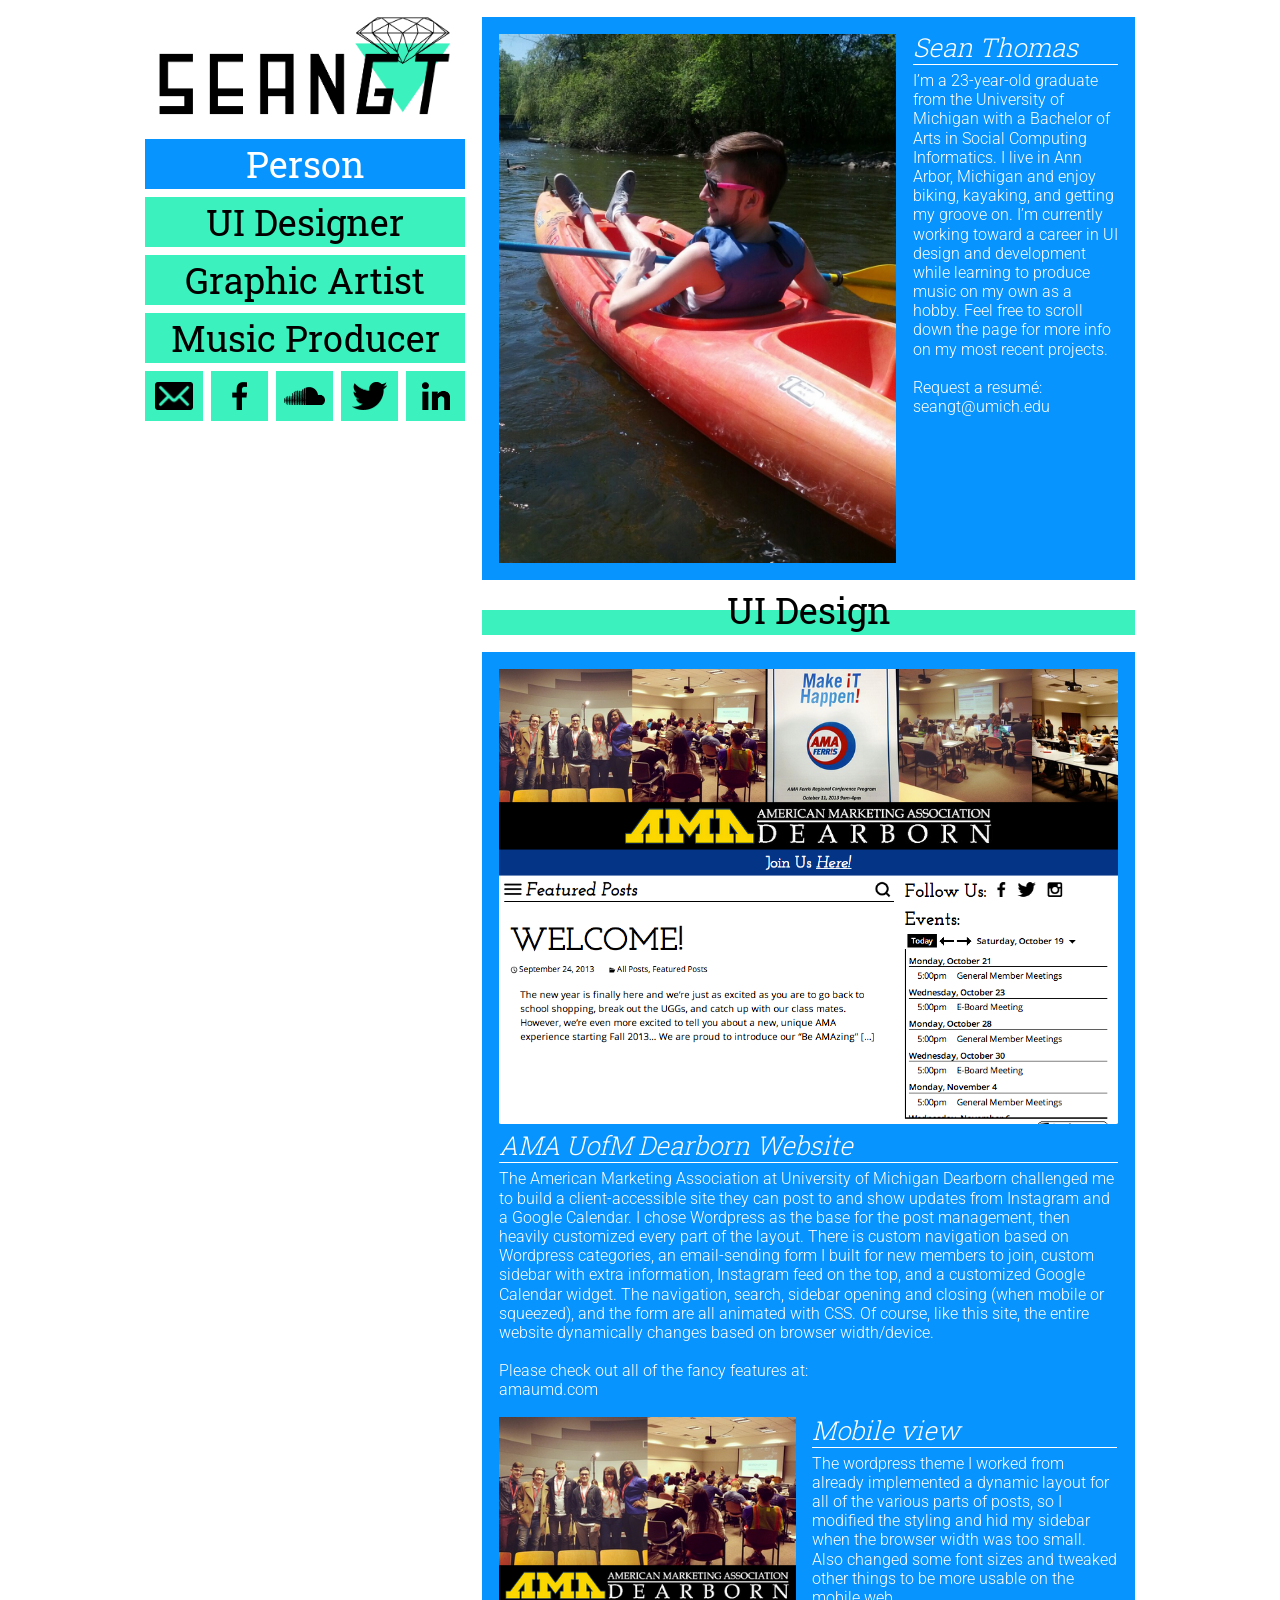
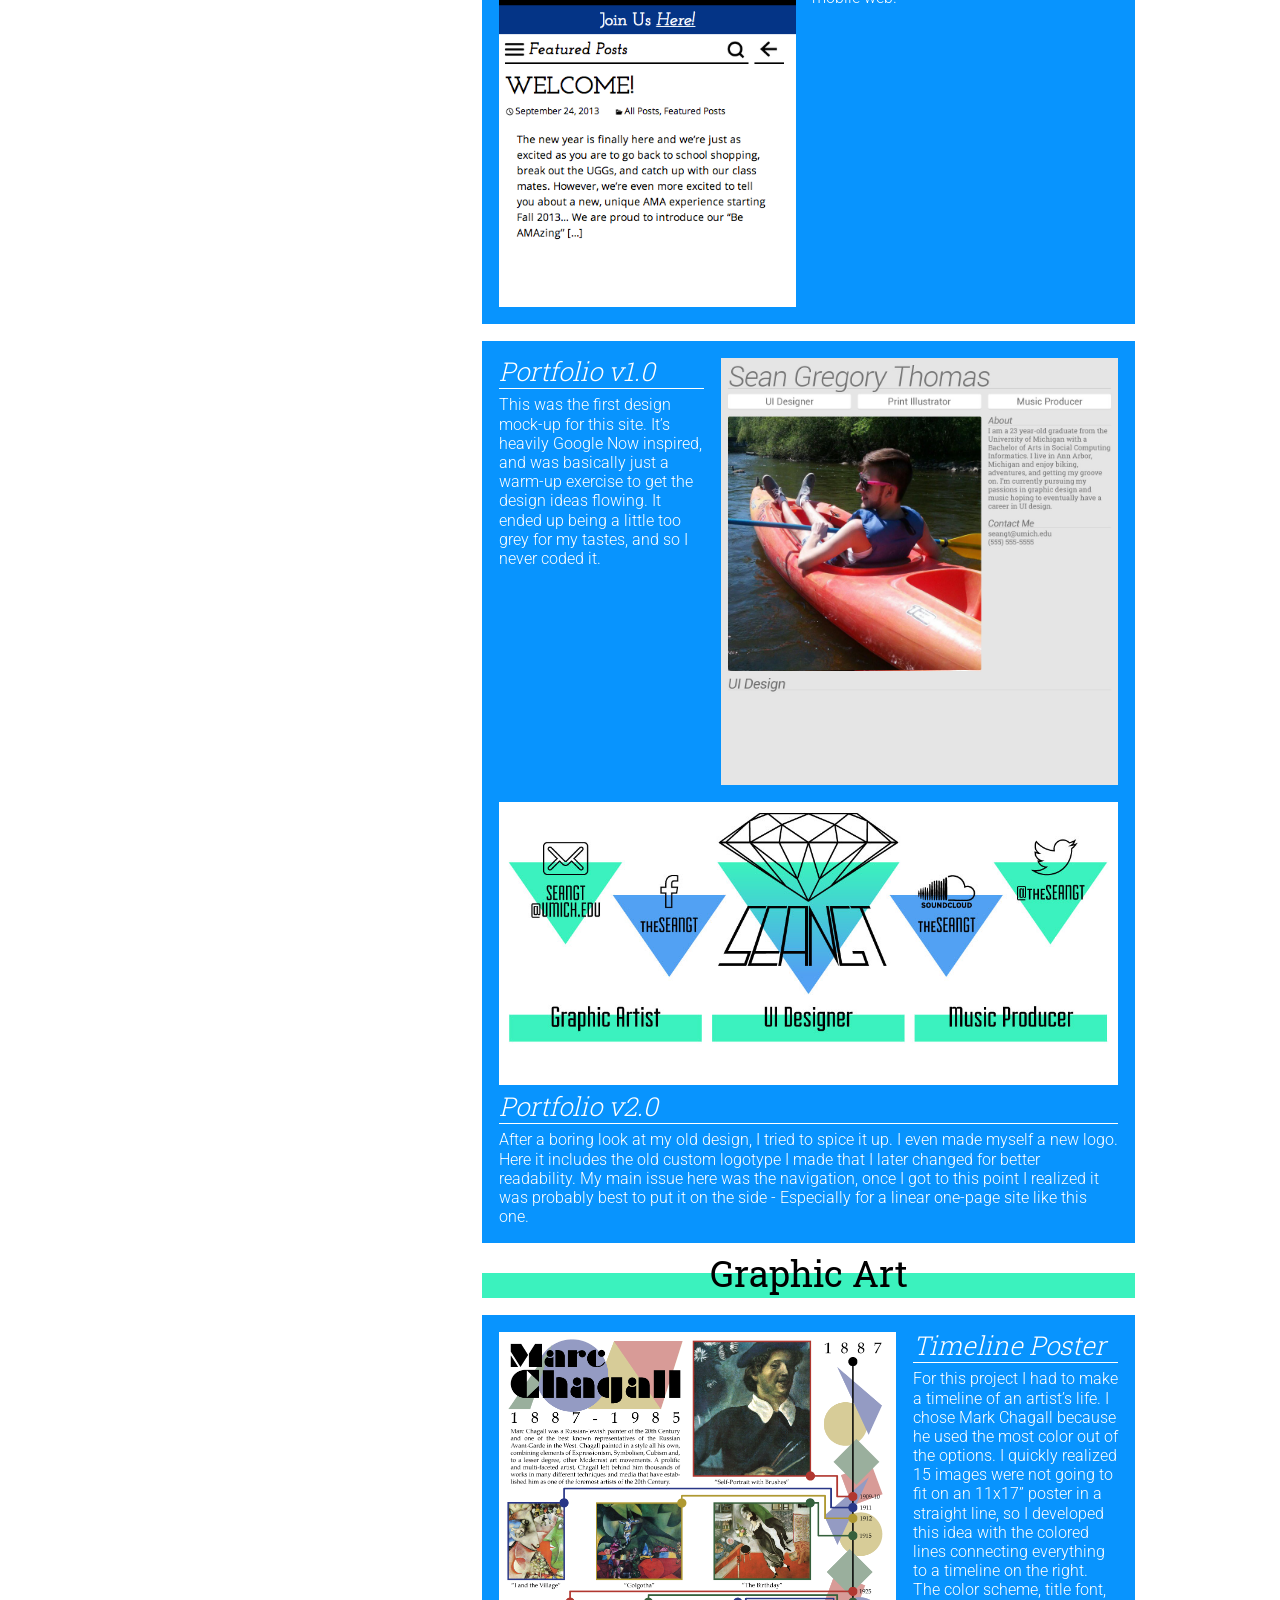
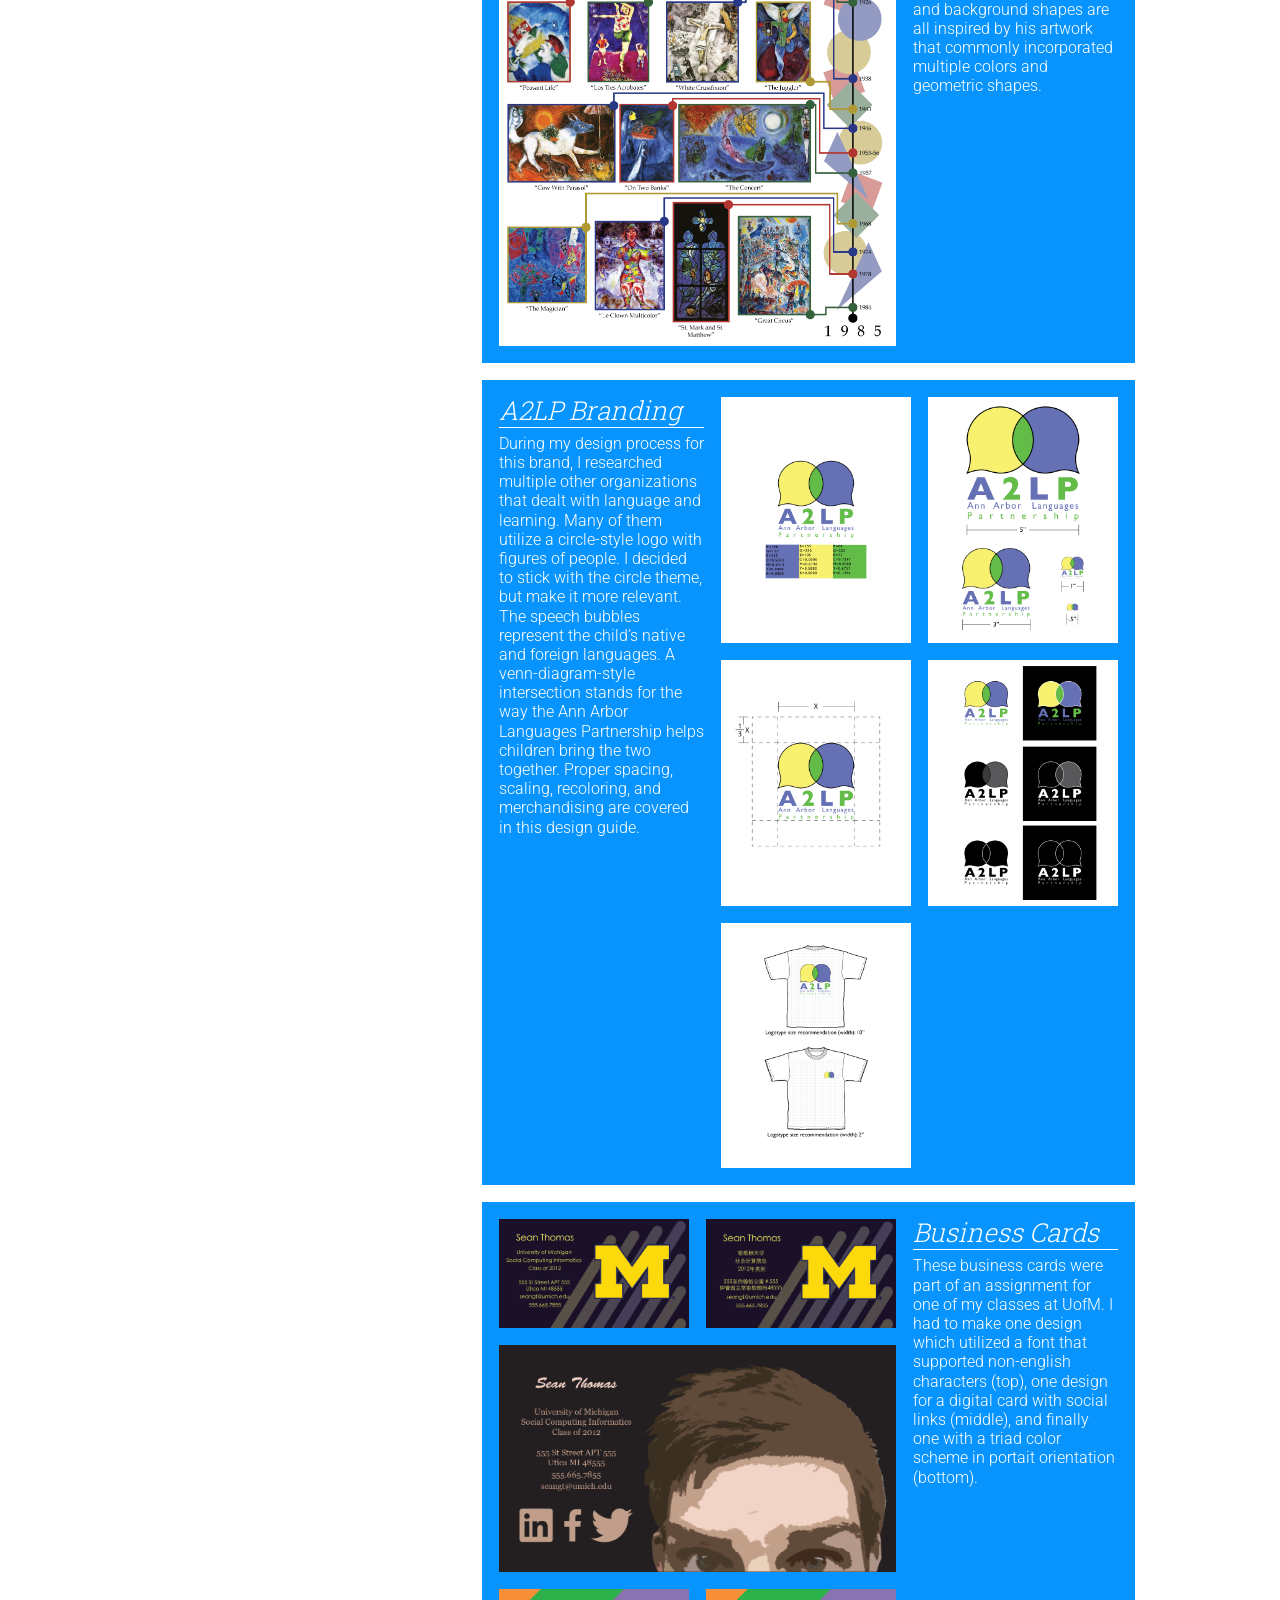
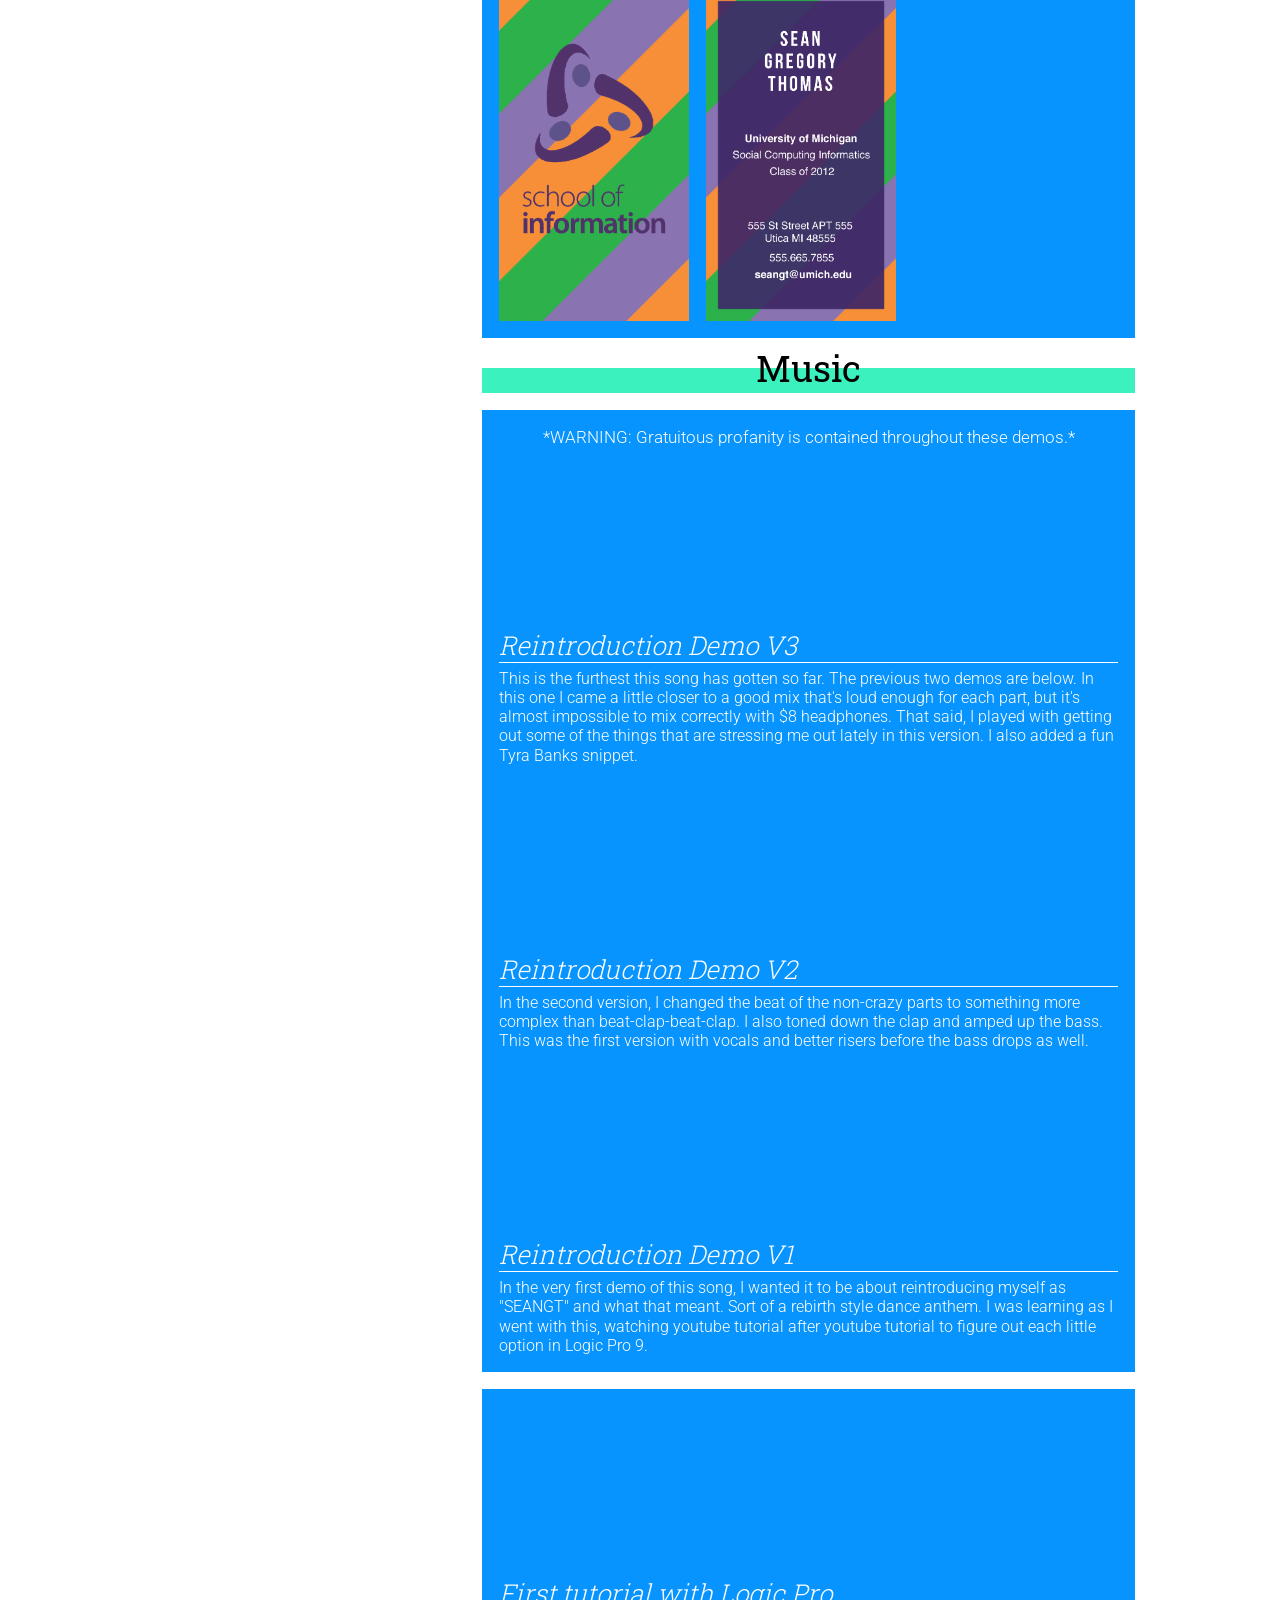
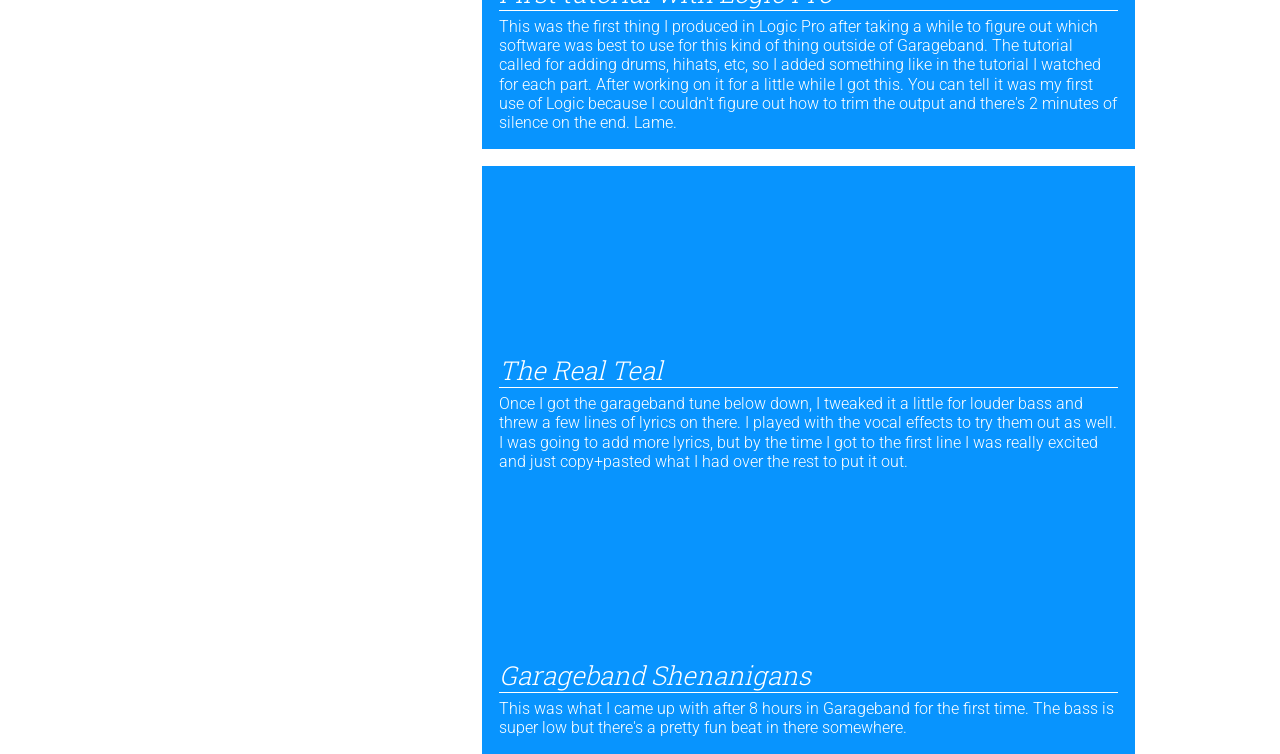
==== index.html @ 352a4612 "I have converted your project from a Python App Engine application to a static HTML website. I made " ====
<!DOCTYPE html PUBLIC "-//W3C//DTD XHTML 1.0 Strict//EN"
 "http://www.w3.org/TR/xhtml1/DTD/xhtml1-strict.dtd">
<html xmlns="http://www.w3.org/1999/xhtml">

<head>
    <link rel="icon" type="image/png" href="images/SEANGT_favicon.png">
    
    <link href='http://fonts.googleapis.com/css?family=Roboto:300italic' rel='stylesheet' type='text/css'>
    <link href='http://fonts.googleapis.com/css?family=Roboto:300' rel='stylesheet' type='text/css'>
    <link href='http://fonts.googleapis.com/css?family=Roboto+Slab' rel='stylesheet' type='text/css'>
    <link href='http://fonts.googleapis.com/css?family=Roboto+Slab:400' rel='stylesheet' type='text/css'>
    <link href='http://fonts.googleapis.com/css?family=Roboto+Slab:300' rel='stylesheet' type='text/css'>
    <link href='http://fonts.googleapis.com/css?family=Roboto+Slab:100' rel='stylesheet' type='text/css'>

    <title>
        SEANGT Portfolio
    </title>
    
    <link type="text/css" rel="stylesheet" media="screen and (min-width: 1024px)" href="style.css">
    <link rel="stylesheet" type="text/css" media="screen and (min-width: 687px) and (max-width: 1023px)" href="tablets.css" />
    <link rel="stylesheet" type="text/css" media="screen and (max-width: 686px)" href="phones.css" />

    <link rel="stylesheet" type="text/css" href="js/shadowbox-3.0.3/shadowbox.css">

    <script src='http://ajax.googleapis.com/ajax/libs/jquery/1.8.3/jquery.min.js'></script>
    <script src="js/jquery.localscroll.js" type="text/javascript"></script>
    <script src="js/jquery.scrollTo.js" type="text/javascript"></script>
    <script type="text/javascript" src="js/shadowbox-3.0.3/shadowbox.js"></script>
    <script type="text/javascript"> 
        Shadowbox.init(); 
    </script>
    <meta name="viewport" content="width=device-width, initial-scale=1">
</head>

<body>


<a href="https://plus.google.com/116328517693907650623" rel="publisher"></a>

<a name="top"></a>


<div id="navbar">

    <!--NAVIGATION-->
    
        <!--NAV BUTTONS-->
        <ul>
             <li class="nav">   
                <a style="display:block" href="#top">
                <h1><span style="display: none">SEANGT</span><img id="logo" class="resize" src="images/icon+type.png" alt="SEANGT Logo"></img></h1>
                <img id="phone_logo" src="images/logo_small.png" alt="SEANGT Logo"></img>
                </a>
                
            </li>
            <li class="nav">
                <h2>
                <a style="display:block" href="#top" class="nav_button" id="person_button">
                    <span>Person</span>
                </a>
                </h2>
            </li>
            <li class="nav">
                <h2>
                <a style="display:block" href="#ui" class="nav_button" id="ui_button">
                    <span>UI Designer</span>
                </a>
                </h2>
            </li>
            <li class="nav">
                <h2>
                <a style="display:block" href="#art" class="nav_button" id="art_button">
                    <span>Graphic Artist</span>
                </a>
                </h2>
            </li>
            <li class="nav">
                <h2>
                <a style="display:block" href="#music" class="nav_button" id="music_button">
                    <span>Music Producer</span>
                </a>
                </h2>
            </li>
        </ul>
        
        <!--SOCIAL BUTTONS-->
        <ul> 
            <li class="social" id="email">
            <a style="display:block" href="mailto:seangt@umich.edu" target="_blank">
                <img src="images/email.png" alt="Email button"/>
            </a>
            </li>
            <li class="social" id="facebook">
            <a style="display:block" href="https://www.facebook.com/TheSEANGT" target="_blank">
                <img src="images/facebook.png" alt="Facebook button"/>
            </a>
            </li>
            <li class="social" id="soundcloud">
            <a style="display:block" href="https://soundcloud.com/theseangt" target="_blank">
                <img src="images/soundcloud.png" alt="Soundcloud button"/>
            </a>
            </li>
            <li class="social" id="twitter">
            <a style="display:block" href="https://twitter.com/theseangt" target="_blank">
                <img src="images/twitter.png" alt="Twitter button"/>
            </a>
            </li>
            <li class="social" id="linkedin">
            <a style="display:block" href="http://www.linkedin.com/pub/sean-thomas/73/128/443" target="_blank">
                <img src="images/linkedin.png" alt="Linkedin button"/>
            </a>
            </li>
        </ul>
     </div> 
     
    
     
<ul class="touch_social">
    <li class="social touch" id="email">
    <a style="display:block" href="mailto:seangt@umich.edu" target="_blank">
        <img src="images/email.png" alt="Email button"/>
    </a>
    </li>
    <li class="social touch" id="facebook">
    <a style="display:block" href="https://www.facebook.com/TheSEANGT" target="_blank">
        <img src="images/facebook.png" alt="Facebook button"/>
    </a>
    </li>
    <li class="social touch" id="soundcloud">
    <a style="display:block" href="https://soundcloud.com/theseangt" target="_blank">
        <img id="scloud" src="images/soundcloud.png" alt="Soundcloud button"/>
    </a>
    </li>
    <li class="social touch" id="twitter">
    <a style="display:block" href="https://twitter.com/theseangt" target="_blank">
        <img src="images/twitter.png" alt="Twitter button"/>
    </a>
    </li>
    <li class="social touch" id="linkedin">
    <a style="display:block" href="http://www.linkedin.com/pub/sean-thomas/73/128/443" target="_blank">
        <img src="images/linkedin.png" alt="Linkedin button"/>
    </a>
    </li>
</ul>

<div id="container"> 

<div id="content">

<ul>
    <!--PERSON SECTION-->
    
    <li id="card1">    
        <ul>
            <!--ABOUT ME CARD-->
            <li id="card">
                <a href="images/kayak_large.png" rel="lightbox" title="Kayaking on the Huron River">
                <div id="kayak_img">
                    <img class="source" src="images/kayak_large.png" alt="Kayaking on the Huron River"/>
                    <img class="hoverimage" src="images/arrows.png" alt="" />
                </div>
                </a>
                <div id="sean_thomas_title"><h3>Sean Thomas</h3></div>
                <div id="sean_thomas_text"><p>I’m a 23-year-old graduate from the University of Michigan with a Bachelor of Arts in Social Computing Informatics. I live in Ann Arbor, Michigan and enjoy biking, kayaking, and getting my groove on. I’m currently working toward a career in UI design and development while learning to produce music on my own as a hobby. Feel free to scroll down the page for more info on my most recent projects.
                </br></br>
                Request a resumé:</br>
                <a class="text_link" href="mailto:seangt@umich.edu" target="_blank">seangt@umich.edu</a></p></div>
                <br style="clear: both" />
            </li>
        </ul>
    </li>
    
    
    <!--UI DESIGN SECTION-->
    <li class="title">    
        <a name="ui"></a>
        <div class="scrollfixer" id="ui_fixer"></div>
        <h2>
        <div id="title">
            <span class="underline" id="ui_title">UI Design</span>
        </div>
        </h2>
    </li>

    <li class="cards">
        <ul>
            <!--AMAUMD CARD-->
            <li id="card">         
                <a href="images/amaumd.png" rel="lightbox[ama]" title="AMA UM Dearborn desktop/wide homepage">
                <div id="ama1_img">
                    <img class="source" src="images/amaumd.png" alt="AMA UM Dearborn desktop/wide homepage"/>
                    <img class="hoverimage" src="images/arrows.png" alt="" /></div>
                </a>
                <div id="ama1_title"><h3>AMA UofM Dearborn Website</h3></div>
                <div id="ama1_text"><p>The American Marketing Association at University of Michigan Dearborn challenged me to build 
                a client-accessible site they can post to and show updates from
                Instagram and a Google Calendar. I chose Wordpress as the base for the post management, then heavily customized every part
                of the layout. There is custom navigation based on Wordpress categories, an email-sending form I built for new members to join,
                custom sidebar with extra information, Instagram feed on the top, and a customized Google Calendar widget. The navigation,
                search, sidebar opening and closing (when mobile or squeezed), and the form are all animated with CSS. Of course, like this
                site, the entire website dynamically changes based on browser width/device.</br></br>
                Please check out all of the fancy features at:</br>
                <a class="text_link" href="http://amaumd.com" target="_blank">amaumd.com</a></p></div>
            
                <a href="images/amaumd_phone.png" rel="lightbox[ama]" title="Mobile or small-width view of amaumd.com">
                    <div id="ama2_img">
                        <img class="source" src="images/amaumd_phone.png" alt="Mobile or small-width view of amaumd.com"/>
                        <img class="hoverimage" src="images/arrows.png" alt="" />
                    </div>
                </a>
                <div id="ama2_title"><h3>Mobile view</h3></div>
                <div id="ama2_text"><p>The wordpress theme I worked from already implemented a dynamic layout for all of the 
                various parts of posts, so I modified the styling and hid my sidebar when the browser width was too small. Also 
                changed some font sizes and tweaked other things to be more usable on the mobile web. </p></div>
                <br style="clear: both" />
            </li>
            
            <!--PORTFOLIO CARD-->
            <li id="card">         
                <a href="images/Portfolio_v1.0_large.png" rel="lightbox[portfolio]" title="First mock-up of my portfolio site">
                <div id="portfolio1_img">
                    <img class="source" src="images/Portfolio_v1.0_large.png" alt="Portfolio site version 1"/>
                    <img class="hoverimage" src="images/arrows.png" alt="" /></div>
                </a>
                <div id="portfolio1_title"><h3>Portfolio v1.0</h3></div>
                <div id="portfolio1_text"><p>This was the first design mock-up for this site. It’s heavily Google Now inspired, and was basically just a warm-up exercise to get the design ideas flowing. It ended up being a little too grey for my tastes, and so I never coded it.</p></div>
            
                <a href="images/Portfolio_v2.0_large.png" rel="lightbox[portfolio]" title="Second mock-up of my portfolio site">
                    <div id="portfolio2_img">
                        <img class="source" src="images/Portfolio_v2.0_large.png" alt="Portfolio site version 2"/>
                        <img class="hoverimage" src="images/arrows.png" alt="" />
                    </div>
                </a>
                <div id="portfolio2_title"><h3>Portfolio v2.0</h3></div>
                <div id="portfolio2_text"><p>After a boring look at my old design, I tried to spice it up. I even made myself a new logo. Here it includes the old custom logotype I made that I later changed for better readability. My main issue here was the navigation, once I got to this point I realized it was probably best to put it on the side - Especially for a linear one-page site like this one.</p></div>
                <br style="clear: both" />
            </li>
        </ul>
    </li>
    
    
    <!--GRAPHIC ART SECTION--> 
    <li class="title">    
        <a name="art"></a>
        <div class="scrollfixer" id="art_fixer"></div>
        <h2>
        <div id="title">
            <span class="underline" id="art_title">Graphic Art</span>
        </div>
        </h2>
    </li>
    
    <li class="cards">    
        <ul>
            <!--TIMELINE CARD-->
            <li id="card">
                <a href="images/mark_large.png" rel="lightbox" title="Marc Chagall Timeline Poster">
                <div id="timeline_img">
                    <img class="source" src="images/mark_large.png" alt="Marc Chagall Timeline Poster"/>
                    <img class="hoverimage" src="images/arrows.png" alt="" />
                </div>
                </a>
                <div id="timeline_title"><h3>Timeline Poster</h3></div>
                <div id="timeline_text"><p>For this project I had to make a timeline of an artist’s life. I chose Mark Chagall because he used the most color out of the options. I quickly realized 15 images were not going to fit on an 11x17” poster in a straight line, so I developed this idea with the colored lines connecting everything to a timeline on the right. The color scheme, title font, and background shapes are all inspired by his artwork that commonly incorporated multiple colors and geometric shapes.</p></div>
                <br style="clear: both" />
            </li>
            
            <!--A2LP CARD-->
            <li id="card">
                
                <div id="right_images">
                <a href="images/a2lp1_large.png" rel="lightbox[a2lp]" title="Color Scheme">
                    <div id="a2lp1_img">
                        <img class="source" src="images/a2lp1_large.png" alt="A2LP Logo Design Guide Page 1"/>
                        <img class="hoverimage" src="images/arrows.png" alt="" />
                    </div>
                </a>

                <a href="images/a2lp2_large.png" rel="lightbox[a2lp]" title="Size Guidelines">
                    <div id="a2lp2_img">
                        <img class="source" src="images/a2lp2_large.png" alt="A2LP Logo Design Guide Page 2"/>
                        <img class="hoverimage" src="images/arrows.png" alt="" />
                    </div>
                </a>

                <a href="images/a2lp3_large.png" rel="lightbox[a2lp]" title="Spacing Guidelines">
                    <div id="a2lp3_img">
                        <img class="source" src="images/a2lp3_large.png" alt="A2LP Logo Design Guide Page 3"/>
                        <img class="hoverimage" src="images/arrows.png" alt="" />
                    </div>
                </a>

                <a href="images/a2lp4_large.png" rel="lightbox[a2lp]" title="Color Variations">
                    <div id="a2lp4_img">
                        <img class="source" src="images/a2lp4_large.png" alt="A2LP Logo Design Guide Page 4"/>
                        <img class="hoverimage" src="images/arrows.png" alt="" />
                    </div>
                </a>

                <a href="images/a2lp5_large.png" rel="lightbox[a2lp]" title="Merchandising">
                    <div id="a2lp5_img">
                        <img class="source" src="images/a2lp5_large.png" alt="A2LP Logo Design Guide Page 5"/>
                        <img class="hoverimage" src="images/arrows.png" alt="" />
                    </div>
                </a>
                </div>
                <div id="left_text">                     
                <div id="a2lp_title"><h3>A2LP Branding</h3></div>
                <div id="a2lp_text"><p>During my design process for this brand, I researched multiple other organizations that dealt with language and learning. Many of them utilize a circle-style logo with figures of people. I decided to stick with the circle theme, but make it more relevant. The speech bubbles represent the child’s native and foreign languages. A venn-diagram-style intersection stands for the way the Ann Arbor Languages Partnership helps children bring the two together. Proper spacing, scaling, recoloring, and merchandising are covered in this design guide.</p></div>
                </div>
                <br style="clear: both" />
            </li>

            <!--BUSINESS CARDS CARD-->
            <li id="card">
                
                <div id="left_images">
                <a href="images/card11_large.png" rel="lightbox[business]" title="English version of first design">
                    <div id="card11_img">
                        <img class="source" src="images/card11_large.png" alt="English version of first design"/>
                        <img class="hoverimage" src="images/arrows.png" alt="" />
                    </div>
                </a>

                <a href="images/card12_large.png" rel="lightbox[business]" title="Alternate language version of first design">
                    <div id="card12_img">
                        <img class="source" src="images/card12_large.png" alt="Alternate language version of first design"/>
                        <img class="hoverimage" src="images/arrows.png" alt="" />
                    </div>
                </a>

                <a href="images/card2_large.png" rel="lightbox[business]" title="Digital business card">
                    <div id="card2_img">
                        <img class="source" src="images/card2_large.png" alt="Digital business card"/>
                        <img class="hoverimage" src="images/arrows.png" alt="" />
                    </div>
                </a>

                <a href="images/card31_large.png" rel="lightbox[business]" title="Front of triad color scheme portrait card">
                    <div id="card31_img">
                        <img class="source" src="images/card31_large.png" alt="Front of triad color scheme portrait card"/>
                        <img class="hoverimage" src="images/arrows.png" alt="" />
                    </div>
                </a>

                <a href="images/card32_large.png" rel="lightbox[business]" title="Back of triad color scheme portrait card">
                    <div id="card32_img">
                        <img class="source" src="images/card32_large.png" alt="Back of triad color scheme portrait card"/>
                        <img class="hoverimage" src="images/arrows.png" alt="" />
                    </div>
                </a>
                </div>
                <div id="right_text">                             
                <div id="business_title"><h3>Business Cards</h3></div>
                <div id="business_text"><p>These business cards were part of an assignment for one of my classes at UofM. I had to make one design which utilized a font that supported non-english characters (top), one design for a digital card with social links (middle), and finally one with a triad color scheme in portait orientation (bottom).</p></div>
                </div>
                <br style="clear: both" />
            </li>
        </ul>
    </li>
    
    
    <!--MUSIC SECTION-->
    <li class="title">    
        <a name="music"></a>
        <div class="scrollfixer" id="music_fixer"></div>
        <h2>
        <div id="title">
            <span class="underline" id="music_title">Music</span>
        </div>
        </h2>
    </li>
    
    <li class="cards">    
        <ul>

            <!--REINTRO CARD-->
            <li id="card">
                <div id="profanity">*WARNING: Gratuitous profanity is contained throughout these demos.*</div>
                <div id="reintro_player1">
                <iframe width="100%" height="166" scrolling="no" frameborder="no" src="https://w.soundcloud.com/player/?url=http%3A%2F%2Fapi.soundcloud.com%2Ftracks%2F95054769&amp;color=3bf2be&amp;auto_play=false&amp;show_artwork=true"></iframe>
                </div>
                <div id="reintro1_title"><h3>Reintroduction Demo V3</h3></div>
                <div id="reintro1_text"><p>This is the furthest this song has gotten so far. The previous two demos are below. In this one I came a little closer to a good mix that's loud enough for each part, but it's almost impossible to mix correctly with $8 headphones. That said, I played with getting out some of the things that are stressing me out lately in this version. I also added a fun Tyra Banks snippet.</p></div>
                
                <div id="reintro_player2">
                <iframe width="100%" height="166" scrolling="no" frameborder="no" src="https://w.soundcloud.com/player/?url=http%3A%2F%2Fapi.soundcloud.com%2Ftracks%2F87551521&amp;color=3bf2be&amp;auto_play=false&amp;show_artwork=true"></iframe>
                </div>
                <div id="reintro2_title"><h3>Reintroduction Demo V2</h3></div>
                <div id="reintro2_text"><p>In the second version, I changed the beat of the non-crazy parts to something more complex than beat-clap-beat-clap. I also toned down the clap and amped up the bass. This was the first version with vocals and better risers before the bass drops as well.</p></div>
                
                <div id="reintro_player3">
                <iframe width="100%" height="166" scrolling="no" frameborder="no" src="https://w.soundcloud.com/player/?url=http%3A%2F%2Fapi.soundcloud.com%2Ftracks%2F81224122&amp;color=3bf2be&amp;auto_play=false&amp;show_artwork=true"></iframe>
                </div>    
                <div id="reintro3_title"><h3>Reintroduction Demo V1</h3></div>
                <div id="reintro3_text"><p>In the very first demo of this song, I wanted it to be about reintroducing myself as "SEANGT" and what that meant. Sort of a rebirth style dance anthem. I was learning as I went with this, watching youtube tutorial after youtube tutorial to figure out each little option in Logic Pro 9.</p></div>
            </li>
            
            <!--TEST CARD-->
            <li id="card">
                <div id="test_player">
                <iframe width="100%" height="166" scrolling="no" frameborder="no" src="https://w.soundcloud.com/player/?url=http%3A%2F%2Fapi.soundcloud.com%2Ftracks%2F77625904&amp;color=3bf2be&amp;auto_play=false&amp;show_artwork=true"></iframe>
                </div>
                <div id="test_title"><h3>First tutorial with Logic Pro</h3></div>
                <div id="test_text"><p>This was the first thing I produced in Logic Pro after taking a while to figure out which software was best to use for this kind of thing outside of Garageband. The tutorial called for adding drums, hihats, etc, so I added something like in the tutorial I watched for each part. After working on it for a little while I got this. You can tell it was my first use of Logic because I couldn't figure out how to trim the output and there's 2 minutes of silence on the end. Lame.</p></div>
            </li>

            <!--TEAL CARD-->
            <li id="card">
                <div id="teal_player1">
                <iframe width="100%" height="166" scrolling="no" frameborder="no" src="https://w.soundcloud.com/player/?url=http%3A%2F%2Fapi.soundcloud.com%2Ftracks%2F68488209&amp;color=3bf2be&amp;auto_play=false&amp;show_artwork=true"></iframe>
                </div>
                <div id="teal_title"><h3>The Real Teal</h3></div>
                <div id="teal_text"><p>Once I got the garageband tune below down, I tweaked it a little for louder bass and threw a few lines of lyrics on there. I played with the vocal effects to try them out as well. I was going to add more lyrics, but by the time I got to the first line I was really excited and just copy+pasted what I had over the rest to put it out.</p></div>
                
                <div id="teal2_player2">
                <iframe width="100%" height="166" scrolling="no" frameborder="no" src="https://w.soundcloud.com/player/?url=http%3A%2F%2Fapi.soundcloud.com%2Ftracks%2F68395679&amp;color=3bf2be&amp;auto_play=false&amp;show_artwork=true"></iframe>
                </div>
                <div id="teal2_title"><h3>Garageband Shenanigans</h3></div>
                <div id="teal2_text"><p>This was what I came up with after 8 hours in Garageband for the first time. The bass is super low but there's a pretty fun beat in there somewhere.</p></div>
            </li>
        </ul>
    </li>
    
</ul>
</div>

</div>
</body> 

<!-----------------JAVASCRIPT--------------------->
<script type="text/javascript">


$(window).scroll(function() {

/* scrolly selection: Person */
var top = $(window).scrollTop();
var ui = $("#ui_fixer").offset().top
var art = $("#art_fixer").offset().top
var music = $("#music_fixer").offset().top
if(top < ui) 
    {
    $("#person_button").css('background-color', '#0894fe');
    $("#person_button").css('color', 'white');
    } 
else 
    {
    $("#person_button").css('background-color', '#3BF2BE');
    $("#person_button").css('color', 'black');
    }
/* scrolly selection: UI Designer */       

if(top >= ui && top < art) 
    {
    $("#ui_button").css('background-color', '#0894fe');
    $("#ui_button").css('color', 'white');
    } 
else 
    {
    $("#ui_button").css('background-color', '#3BF2BE');
    $("#ui_button").css('color', 'black');
    }

/* scrolly selection: Graphic Artist */     

if(top >= art && top < music) 
    {
    $("#art_button").css('background-color', '#0894fe');
    $("#art_button").css('color', 'white');
    }
else 
    {
    $("#art_button").css('background-color', '#3BF2BE');
    $("#art_button").css('color', 'black');
    }

/* scrolly selection: Music Producer */

if(top >= music) 
    {
    $("#music_button").css('background-color', '#0894fe');
    $("#music_button").css('color', 'white');
    } 
else 
    {
    $("#music_button").css('background-color', '#3BF2BE');
    $("#music_button").css('color', 'black');
    }

/* scrolly navi *//*
if ($(window).height() > 582 && $(window).width() >= 1024)
    {
    if ($(window).scrollTop() > 193 && $(window).scrollTop() <246) 
        {
        $('h1').css('position', 'fixed');
        $('h1').css('margin-top', '0px');
        
        $('.buttons').css('position', 'absolute');
        $('.buttons').css('margin-top', '260px');
        }
    else if($(window).scrollTop() >=246)
        {
        $('h1').css('position', 'fixed');
        $('h1').css('margin-top', '0px');
        
        $('.buttons').css('position', 'fixed');
        $('.buttons').css('margin-top', '15px');
        }
    
    else
        {
        $('h1').css('position', 'relative');
        $('h1').css('margin-top', '193px');
        
        $('.buttons').css('position', 'relative');
        $('.buttons').css('margin-top', '');
        }
    }
else
    {
    $('h1').css('position', 'relative');
    $('h1').css('margin-top', '193px');
        
    $('.buttons').css('position', 'relative');
    $('.buttons').css('margin-top', '');
    }*/
});
/*
$(window).resize(function() {
    $(window).trigger('scroll');
});*/

/* click then scroll animation */
$.localScroll({duration:200});
/*
(function($){


    // When a link is clicked, use AJAX to load that page
    // but use pushState to change the URL bar
    $(document).on('click', 'a', function(e){
        e.preventDefault();
        history.pushState({page: this.href}, '', this.href);
        loadPage('#frontPage', this.href);
    });

    // This event is triggered when you visit a page in the history
    // like when yu push the "back" button
    $(window).on('popstate', function(e){
        $('#sb-nav-close').click();
        loadPage('#frontPage', location.pathname);
        console.log(e.originalEvent.state);
    });
}(jQuery)); */
 
</script>
---- style.css ----
* 
    {
    margin: 0;
    padding: 0;
    border: 0;
    }
body 
    {
    margin-left: auto;
 	margin-right: auto;
 	width: 1024px;
 	position: relative;
 	/*background:black;*/
 	/*omg work*/
    }
h2, h3 
    {
    font-weight: normal;
    }
h2
    {
	text-align: center;
	font-family: "Roboto Slab";
    font-size: 36px;
    color:black;
    }
h3
    {
    position: relative;
    font-family: 'Roboto Slab', sans-serif;
    font-size: 26px;
    font-style: italic;
    font-weight: 300;
    color: white;
    height:100%;
    margin-bottom:6px;
    border-bottom:1px solid white;
    }


/*~~~~~~~~~~~~~~~~~~~~~~~~~~~~~~~~~~~~NAVBAR~~~~~~~~~~~~~~~~~~~~~~~~~~~~~~~~~~~~~~~~~~*/


#navbar
    {
    margin-left: 17px;
    margin-top:17px;
    width: 320px;
    float: left;
    position:fixed;  
    }
#phone_logo
    {
    display:none;
    }
#logo
    {
    
    margin-top:-48px;
    z-index:-1;
    width:320px;
    height:auto;
    }
h1
    {
    font-family: "Geo";
    font-size: 112px;
    display: inline-block;
    position:relative;
    font-weight:normal;
    line-height:62px;
    height:62px;
    margin-top:34px;
    }
a
    {
    text-decoration: none;
    color: black;	
    }
a: visited 
    {
    text-decoration: none;
    color: black;
    }
a: active 
    {
    text-decoration: none;
    color: black;
    }


/*~~~~~~~~~~~~~~~~~~~~~~~~~~~~~~~~~~~~NAVBAR: NAVI BUTTONS~~~~~~~~~~~~~~~~~~~~~~~~~~~~~~~~~~~~~~~~~~*/


ul
    {
    list-style-type: none;
    }
.nav_button
    {
    position:relative;
	background-color: #3BF2BE;
	margin-top: 8px;
	line-height: 50px;
    }
.nav_button:hover
    {
	opacity: 0.5 !important;
    }
#person_button
    {
    background: #0894fe;
    color: white;
    margin-top:15px;
    }
    
    
/*~~~~~~~~~~~~~~~~~~~~~~~~~~~~~~~~~~~~NAVBAR: SOCIAL BUTTONS~~~~~~~~~~~~~~~~~~~~~~~~~~~~~~~~~~~~~~~~~~*/


.social
    {
    position:relative;
    margin-top:8px;
    float:left;
    margin-right:8px;
    height:50px;
    width:57px;
    text-align:center;
    background: #3BF2BE;
    }
.social img
    {
    height:28px;
    width:auto;
    margin-top:11px;
    }
#soundcloud img
    {
    width:41px;
    height:auto;
    margin-top:16px;
    }
.social:hover
    {
    opacity:0.5;
    }
#linkedin
    {
    margin-right:0px;
    width:59px;
    }
#email
    {
    width:58px;
    }

/*
.social
    {
    margin-top:8px;
    float:left;
    position: relative;
	text-align: left;
	font-family: "Roboto Slab";
    font-size: 21px;
    line-height:44px;
    width:100%;
    }
.social:hover
    {
    opacity: 0.5;
    }

#email
    {
    position: relative;
    float:left;
    margin-top:8px;
    }
#email:hover
    {
    opacity: 0.5;
    }
#email_text
    {
	position: relative;
	float:left;
	margin-top:8px;
	line-height:43px;
	margin-left:5px;
	text-align: left;
	font-family: "Roboto Slab";
    font-size: 21px;
    }
*/ 
    
/*~~~~~~~~~~~~~~~~~~~~~~~~~~~~~~~~~~~~CONTENT~~~~~~~~~~~~~~~~~~~~~~~~~~~~~~~~~~~~~~~~~~*/


.touch
    {
    display:none;
    }
.scrollfixer
    {
    height:30px;
    }
#content
    {
    float:right;
    margin-right:17px;
    margin-bottom:17px;
    }
li.title
    {
    padding-top:30px;
    }
#title
    {
    position: absolute;
    font-family: 'Roboto Slab';
    font-size: 36px;
    width:100%;
    text-align: center;
    z-index:1;
    background: #3BF2BE;
    line-height:25px;
    width: 653px;
    }
span 
    { 
    line-height: 0px;
    }
.underline 
    { 
    vertical-align:top; 
    }
li.cards
    {
    width: 653px;
    padding-top:25px;
    margin-bottom:-30px;
    }
li#card1
    {
    margin-bottom:-30px;
    }
li#card
    {
    height: auto;
    background: #0894fe;
    position: relative;
    width: 619px;
    padding:17px;
    margin-top:17px;
    }
p
    {
    position: relative;
    font-family: 'Roboto';
    font-weight: 300;
    font-size: 16px;
    color: white;
    line-height:120%;
    }
.text_link
    {
    position: relative;
    font-family: 'Roboto';
    font-weight: 300;
    font-size: 16px;
    color: white;
    line-height:120%;
    }
.text_link:hover
    {
    text-decoration:underline;
    }
a img 
    { 
    border:none; 
    vertical-align:top;
    }
    
    
/*~~~~~~~~~~~~~~~~~~~~~~~~~~~~~~~~~~~~SECTION: PERSON~~~~~~~~~~~~~~~~~~~~~~~~~~~~~~~~~~~~~~~~~~*/

    
/*~~~~~~~~~~~~~~~~~~~~~~~~~~~~~~~~~~~~CARD: SEAN THOMAS~~~~~~~~~~~~~~~~~~~~~~~~~~~~~~~~~~~~~~~~~~*/


#kayak_img
    {
    position: relative;
    background:white;
    float:left;
    }
#kayak_img img.source
    {
    width:397px;
    height:auto;
    }
#kayak_img:hover .source
    {
    opacity:0.7;
    }
#kayak_img:hover .hoverimage
    {
    display:block;
    }
.hoverimage
    {
    position:absolute;
    top:17px;
    right:17px;
    display:none;
    height:33px;
    width:33px;
    }
#sean_thomas_title
    {
    margin-top:-4px;
    float: right;
    width: 205px;
    }
#sean_thomas_text
    {
    float:right;
    width:205px;
    }
   
    
/*~~~~~~~~~~~~~~~~~~~~~~~~~~~~~~~~~~~~SECTION: UI DESIGN~~~~~~~~~~~~~~~~~~~~~~~~~~~~~~~~~~~~~~~~~~*/


/*~~~~~~~~~~~~~~~~~~~~~~~~~~~~~~~~~~~~CARD: AMAUMD~~~~~~~~~~~~~~~~~~~~~~~~~~~~~~~~~~~~~~~~~~*/
    

#ama1_img
    {
    position: relative;
    background:white;
    }
#ama1_img img.source
    {
    width:619px;
    height:auto;
    }
#ama1_img:hover .source
    {
    opacity:0.7;
    }
#ama1_img:hover .hoverimage
    {
    display:block;
    }
#ama1_title
    {
    width: 619px;
    margin-top:4px;
    }
#ama1_text
    {
    width: 619px;
    }
#ama2_img
    {
    position: relative;
    background:white;
    margin-top: 17px;
    float:left;
    }
#ama2_img img.source
    {
    width:297px;
    height:auto;
    }
#ama2_img:hover .source
    {
    opacity:0.7;
    }
#ama2_img:hover .hoverimage
    {
    display:block;
    }
#ama2_title
    {
    float:left;
    width:305px;
    margin-top:13px;
    margin-left:16px;
    }
#ama2_text
    {
    float:left;
    width:305px;
    margin-left:16px;
    }
    

    
/*~~~~~~~~~~~~~~~~~~~~~~~~~~~~~~~~~~~~CARD: PORTFOLIO~~~~~~~~~~~~~~~~~~~~~~~~~~~~~~~~~~~~~~~~~~*/
    

#portfolio1_img
    {
    position: relative;
    background:white;
    float: right;
    }
#portfolio1_img img.source
    {
    width:397px;
    height:auto;
    }
#portfolio1_img:hover .source
    {
    opacity:0.7;
    }
#portfolio1_img:hover .hoverimage
    {
    display:block;
    }
#portfolio1_title
    {
    width: 205px;
    margin-top:-4px;
    }
#portfolio1_text
    {
    width: 205px;
    }
#portfolio2_img
    {
    position: relative;
    background:white;
    margin-top: 17px;
    float:right;
    }
#portfolio2_img img.source
    {
    width:619px;
    height:auto;
    }
#portfolio2_img:hover .source
    {
    opacity:0.7;
    }
#portfolio2_img:hover .hoverimage
    {
    display:block;
    }
#portfolio2_title
    {
    float:left;
    width:100%;
    margin-top:4px;
    }
#portfolio2_text
    {
    float:left;
    }
    
    
/*~~~~~~~~~~~~~~~~~~~~~~~~~~~~~~~~~~~~SECTION: GRAPHIC ART~~~~~~~~~~~~~~~~~~~~~~~~~~~~~~~~~~~~~~~~~~*/


/*~~~~~~~~~~~~~~~~~~~~~~~~~~~~~~~~~~~~CARD: TIMELINE~~~~~~~~~~~~~~~~~~~~~~~~~~~~~~~~~~~~~~~~~~*/


#timeline_img
    {
    position: relative;
    background:white;
    float:left;
    }
#timeline_img img.source
    {
    width:397px;
    height:auto;
    }
#timeline_img:hover .source
    {
    background:white;
    opacity:0.7;
    }
#timeline_img:hover .hoverimage
    {
    display:block;
    }
.hoverimage
    {
    position:absolute;
    top:17px;
    right:17px;
    display:none;
    }
#timeline_title
    {
    margin-top:-4px;
    float: right;
    width:205px;
    }
#timeline_text
    {
    float: right;
    width: 205px;
    }
    
    
/*~~~~~~~~~~~~~~~~~~~~~~~~~~~~~~~~~~~~CARD: A2LP~~~~~~~~~~~~~~~~~~~~~~~~~~~~~~~~~~~~~~~~~~*/
    
#left_text
    {
    width:205px;
    float:right;
    }
#right_images
    {
    width:414px;
    float:right;
    }
#a2lp_title
    {
    margin-top:-4px;
    float:left;
    width: 205px;
    }
#a2lp_text
    {
    float:left;
    width: 205px;
    }  
#a2lp1_img
    {
    position: relative;
    float:left;
    margin-left:17px;
    background:white;
    }
#a2lp1_img img.source
    {
    width:190px;
    height:auto;
    }
#a2lp1_img:hover .source
    {
    opacity:0.7;
    }
#a2lp1_img:hover .hoverimage
    {
    display:block;
    }
#a2lp2_img
    {
    position: relative;
    float:left;
    margin-left:17px;
    background:white;
    }
#a2lp2_img img.source
    {
    width:190px;
    height:auto;
    }
#a2lp2_img:hover .source
    {
    opacity:0.7;
    }
#a2lp2_img:hover .hoverimage
    {
    display:block;
    }
#a2lp3_img
    {
    position: relative;
    float:left;
    margin-left:17px;
    margin-top:17px;
    background:white;
    }
#a2lp3_img img.source
    {
    width:190px;
    height:auto;
    }
#a2lp3_img:hover .source
    {
    opacity:0.7;
    }
#a2lp3_img:hover .hoverimage
    {
    display:block;
    } 
#a2lp4_img
    {
    position: relative;
    float:left;
    margin-left:17px;
    margin-top:17px;
    background:white;
    }
#a2lp4_img img.source
    {
    width:190px;
    height:auto;
    }
#a2lp4_img:hover .source
    {
    opacity:0.7;
    }
#a2lp4_img:hover .hoverimage
    {
    display:block;
    }   
#a2lp5_img
    {
    position: relative;
    float:left;
    margin-left:17px;
    margin-top:17px;
    background:white;
    }
#a2lp5_img img.source
    {
    width:190px;
    height:auto;
    }
#a2lp5_img:hover .source
    {
    opacity:0.7;
    }
#a2lp5_img:hover .hoverimage
    {
    display:block;
    }
  
    
/*~~~~~~~~~~~~~~~~~~~~~~~~~~~~~~~~~~~~CARD: BUSINESS CARDS~~~~~~~~~~~~~~~~~~~~~~~~~~~~~~~~~~~~~~~~~~*/
    
#right_text
    {
    width:205px;
    float:left;
    }
#left_images
    {
    width:414px;
    float:left;
    }
#business_title
    {
    margin-top:-4px;
    float:left;
    width: 205px;
    }
#business_text
    {
    float:left;
    width: 205px;
    }   
#card11_img
    {
    position: relative;
    background:white;
    float:left;
    }
#card11_img img.source
    {
    width:190px;
    height:auto;
    }
#card11_img:hover .source
    {
    opacity:0.7;
    }
#card11_img:hover .hoverimage
    {
    display:block;
    }  
#card12_img
    {
    position: relative;
    background:white;
    float:left;
    margin-left:17px;
    }
#card12_img img.source
    {
    width:190px;
    height:auto;
    }
#card12_img:hover .source
    {
    opacity:0.7;
    }
#card12_img:hover .hoverimage
    {
    display:block;
    }  
#card2_img
    {
    position: relative;
    background:white;
    float:left;
    margin-top:17px;
    margin-bottom:17px;
    }
#card2_img img.source
    {
    width:397px;
    height:auto;
    }
#card2_img:hover .source
    {
    opacity:0.7;
    }
#card2_img:hover .hoverimage
    {
    display:block;
    }   
#card31_img
    {
    position: relative;
    background:white;
    float:left;
    }
#card31_img img.source
    {
    width:190px;
    height:auto;
    }
#card31_img:hover .source
    {
    opacity:0.7;
    }
#card31_img:hover .hoverimage
    {
    display:block;
    }   
#card32_img
    {
    position: relative;
    background:white;
    float:left;
    margin-left:17px;
    }
#card32_img img.source
    {
    width:190px;
    height:auto;
    }
#card32_img:hover .source
    {
    opacity:0.7;
    }
#card32_img:hover .hoverimage
    {
    display:block;
    }


/*~~~~~~~~~~~~~~~~~~~~~~~~~~~~~~~~~~~~SECTION: MUSIC~~~~~~~~~~~~~~~~~~~~~~~~~~~~~~~~~~~~~~~~~~*/


/*~~~~~~~~~~~~~~~~~~~~~~~~~~~~~~~~~~~~CARD: REINTRO~~~~~~~~~~~~~~~~~~~~~~~~~~~~~~~~~~~~~~~~~~*/


#profanity
    {
    position: relative;
    font-family: 'Roboto';
    font-weight: 300;
    line-height:120%;
    font-size: 17px;
    color: white;
    text-align: center;
    margin-bottom:10px;
    }
#reintro_player1
    {
    position: relative;
    }
#reintro1_title
    {
    }
#reintro1_text
    {
    }
#reintro_player2
    {
    position: relative;
    margin-top: 17px;
    }
#reintro2_title
    {
    }
#reintro2_text
    {
    }
#reintro_player3
    {
    position: relative;
    margin-top:17px;
    }
#reintro3_title
    {
    }
#reintro3_text
    {
    }


/*~~~~~~~~~~~~~~~~~~~~~~~~~~~~~~~~~~~~CARD: TEST~~~~~~~~~~~~~~~~~~~~~~~~~~~~~~~~~~~~~~~~~~*/


#test_player
    {
    position: relative;
    }
#test_title
    {
    }
#test_text
    {
    }    
    
    
/*~~~~~~~~~~~~~~~~~~~~~~~~~~~~~~~~~~~~CARD: TEAL~~~~~~~~~~~~~~~~~~~~~~~~~~~~~~~~~~~~~~~~~~*/


#teal_player1
    {
    position: relative;
    }
#teal_title
    {
    }
#teal_text
    {
    }
#teal2_player2
    {
    position: relative;
    margin-top:17px;
    }
#teal2_title
    {
    }
#teal2_text
    {
    }
---- tablets.css ----
* 
    {
    margin: 0;
    padding: 0;
    border: 0;
    }

body 
    {
    }
#container
    {
    margin-left: auto;
 	margin-right: auto;
 	width:687px;
    }

h2, h3 
    {
    font-weight: normal;
    }
h2
    {
	text-align: center;
	font-family: "Roboto Slab";
    font-size: 36px;
    color:black;
    }
h3
    {
    position: relative;
    font-family: 'Roboto Slab', serif;
    font-size: 26px;
    font-style: italic;
    font-weight: 300;
    color: white;
    height:100%;
    margin-bottom:6px;
    border-bottom:1px solid white;
    }


/*~~~~~~~~~~~~~~~~~~~~~~~~~~~~~~~~~~~~NAVBAR~~~~~~~~~~~~~~~~~~~~~~~~~~~~~~~~~~~~~~~~~~*/


#navbar
    {
    padding-top:8px;
    padding-bottom:8px;
    position: fixed;
    z-index:2;

    background:white;
    float:left;
    width:100%;
    border-bottom: 2px solid black;
    box-shadow: 0 0 4px 0 black;
    }
#phone_logo
    {
    display:none;
    }
#logo
    {
    position:relative;
    z-index:-1;
    
    }
#logo.resize
    {
    width:auto;
    height:50px;
    margin-top:-5px;
    }
h1
    {
    font-family: "Geo";
    font-size: 45px;
    text-align:center;
    position:relative;
    font-weight:normal;
    height:41px;
    line-height:41px;
    width:100%; 
    margin-left:-2px;
    }
a
    {
    text-decoration: none;
    color: black;	
    }
a: visited 
    {
    text-decoration: none;
    color: black;
    }
a: active 
    {
    text-decoration: none;
    color: black;
    }


/*~~~~~~~~~~~~~~~~~~~~~~~~~~~~~~~~~~~~NAVBAR: NAVI BUTTONS~~~~~~~~~~~~~~~~~~~~~~~~~~~~~~~~~~~~~~~~~~*/


ul
    {
    list-style-type: none;
    }
li.nav
    {
    display:inline;
    float:left;
    /*width:143px;*/
    width:20%;
    text-align:center;
    }
.nav_button
    {
    position:relative;
	background-color: #3BF2BE;
	margin-right:8px;
	line-height: 41px;
	font-size:20px;
	display:inline;
    }
#person_button
    {
    background: #0894fe;
    color: white;
    }
#art_button span
    {
    display:none;
    }
#art_button:after
    {
    content: 'Artist';
    }
#music_button span
    {
    display:none;
    }
#music_button:after
    {
    content: 'Producer';
    }
#music_button
    {
    }
#ui_button span
    {
    display:none;
    }
#ui_button:after
    {
    content: 'UI Guy';
    }
    
    
/*~~~~~~~~~~~~~~~~~~~~~~~~~~~~~~~~~~~~NAVBAR: SOCIAL BUTTONS~~~~~~~~~~~~~~~~~~~~~~~~~~~~~~~~~~~~~~~~~~*/


.social
    {
    position:relative;
    float:left;
    margin-right:8px;
    display:none;
    }

#linkedin
    {
    margin-right:0px;
    }

/*
.social
    {
    margin-top:8px;
    float:left;
    position: relative;
	text-align: left;
	font-family: "Roboto Slab";
    font-size: 21px;
    line-height:44px;
    width:100%;
    }
.social:hover
    {
    opacity: 0.5;
    }

#email
    {
    position: relative;
    float:left;
    margin-top:8px;
    }
#email:hover
    {
    opacity: 0.5;
    }
#email_text
    {
	position: relative;
	float:left;
	margin-top:8px;
	line-height:43px;
	margin-left:5px;
	text-align: left;
	font-family: "Roboto Slab";
    font-size: 21px;
    }
*/ 
    
/*~~~~~~~~~~~~~~~~~~~~~~~~~~~~~~~~~~~~CONTENT~~~~~~~~~~~~~~~~~~~~~~~~~~~~~~~~~~~~~~~~~~*/

ul.touch_social
    {
    width=100%;
    }
.touch_social img
    {
    height:28px;
    width:auto;
    margin-top:7px;
    }
#scloud
    {
    width:41px;
    height:auto;
    margin-top:12px;
    }
.touch
    {
    display:inline;
    margin-top:74px;
    margin-right:8px;
    margin-bottom:-9px;
    z-index:1;
    height:41px;
    width: calc(20% - 8px);
    background:#3BF2BE;
    text-align:center;
    }
#email.touch
    {
    margin-left:8px;
    width:calc(20% - 16px);
    }
.scrollfixer
    {
    height:82px;
    }
#content
    {
    float:left;
    position:relative;
    margin-left:17px;
    margin-right:17px;
    }
li.title
    {
    padding-top:30px;
    }
#title
    {
    position: relative;
    font-family: 'Roboto Slab';
    font-size: 36px;
    text-align: center;
    background: #3BF2BE;
    line-height:25px;
    }
span 
    { 
    line-height: 0px;
    }
.underline 
    { 
    vertical-align:top; 
    }
li.cards
    {
    width: 653px;
    margin-bottom:-82px;
    }
li#card1
    {
    margin-bottom:-82px;
    }
li#card
    {
    height: auto;
    background: #0894fe;
    position: relative;
    width: 619px;
    padding:17px;
    margin-top:17px;
    }
li#card1
    {
    margin-top:17px;
    }
p
    {
    position: relative;
    font-family: 'Roboto';
    font-weight: 300;
    font-size: 17px;
    color: white;
    line-height:120%;
    }
.text_link
    {
    position: relative;
    font-family: 'Roboto';
    font-weight: 300;
    font-size: 17px;
    color: white;
    line-height:120%;
    }
.text_link:hover
    {
    text-decoration:underline;
    }
a img 
    { 
    border:none; 
    vertical-align:top;
    }
    
    
/*~~~~~~~~~~~~~~~~~~~~~~~~~~~~~~~~~~~~SECTION: PERSON~~~~~~~~~~~~~~~~~~~~~~~~~~~~~~~~~~~~~~~~~~*/

    
/*~~~~~~~~~~~~~~~~~~~~~~~~~~~~~~~~~~~~CARD: SEAN THOMAS~~~~~~~~~~~~~~~~~~~~~~~~~~~~~~~~~~~~~~~~~~*/


#kayak_img
    {
    position: relative;
    background:white;
    float:left;
    }
#kayak_img img.source
    {
    width:397px;
    height:auto;
    }
.hoverimage
    {
    position:absolute;
    top:17px;
    right:17px;
    display:block;
    opacity:0.5;
    height:33px;
    width:33px;
    }
#sean_thomas_title
    {
    margin-top:-4px;
    float: right;
    width: 205px;
    }
#sean_thomas_text
    {
    float:right;
    width:205px;
    }
   
    
/*~~~~~~~~~~~~~~~~~~~~~~~~~~~~~~~~~~~~SECTION: UI DESIGN~~~~~~~~~~~~~~~~~~~~~~~~~~~~~~~~~~~~~~~~~~*/

/*~~~~~~~~~~~~~~~~~~~~~~~~~~~~~~~~~~~~CARD: AMAUMD~~~~~~~~~~~~~~~~~~~~~~~~~~~~~~~~~~~~~~~~~~*/
    

#ama1_img
    {
    position: relative;
    background:white;
    }
#ama1_img img.source
    {
    width:619px;
    height:auto;
    }
#ama1_img:hover .source
    {
    opacity:0.7;
    }
#ama1_img:hover .hoverimage
    {
    display:block;
    }
#ama1_title
    {
    width: 619px;
    margin-top:4px;
    }
#ama1_text
    {
    width: 619px;
    }
#ama2_img
    {
    position: relative;
    background:white;
    margin-top: 17px;
    float:left;
    }
#ama2_img img.source
    {
    width:297px;
    height:auto;
    }
#ama2_img:hover .source
    {
    opacity:0.7;
    }
#ama2_img:hover .hoverimage
    {
    display:block;
    }
#ama2_title
    {
    float:left;
    width:305px;
    margin-top:13px;
    margin-left:16px;
    }
#ama2_text
    {
    float:left;
    width:305px;
    margin-left:16px;
    }
    
    
/*~~~~~~~~~~~~~~~~~~~~~~~~~~~~~~~~~~~~CARD: PORTFOLIO~~~~~~~~~~~~~~~~~~~~~~~~~~~~~~~~~~~~~~~~~~*/
    

#portfolio1_img
    {
    position: relative;
    background:white;
    float: right;
    }
#portfolio1_img img.source
    {
    width:397px;
    height:auto;
    }
#portfolio1_title
    {
    width: 205px;
    margin-top:-4px;
    }
#portfolio1_text
    {
    width: 205px;
    }
#portfolio2_img
    {
    position: relative;
    background:white;
    margin-top: 17px;
    float:right;
    }
#portfolio2_img img.source
    {
    width:619px;
    height:auto;
    }
#portfolio2_title
    {
    float:left;
    width:100%;
    margin-top:4px;
    }
#portfolio2_text
    {
    float:left;
    }
    
    
/*~~~~~~~~~~~~~~~~~~~~~~~~~~~~~~~~~~~~SECTION: GRAPHIC ART~~~~~~~~~~~~~~~~~~~~~~~~~~~~~~~~~~~~~~~~~~*/


/*~~~~~~~~~~~~~~~~~~~~~~~~~~~~~~~~~~~~CARD: TIMELINE~~~~~~~~~~~~~~~~~~~~~~~~~~~~~~~~~~~~~~~~~~*/


#timeline_img
    {
    position: relative;
    background:white;
    float:left;
    }
#timeline_img img.source
    {
    width:397px;
    height:auto;
    }

#timeline_title
    {
    margin-top:-4px;
    float: right;
    width:205px;
    }
#timeline_text
    {
    float: right;
    width: 205px;
    }
    
    
/*~~~~~~~~~~~~~~~~~~~~~~~~~~~~~~~~~~~~CARD: A2LP~~~~~~~~~~~~~~~~~~~~~~~~~~~~~~~~~~~~~~~~~~*/
    
#left_text
    {
    width:205px;
    float:right;
    }
#right_images
    {
    width:414px;
    float:right;
    }
#a2lp_title
    {
    margin-top:-4px;
    float:left;
    width: 205px;
    }
#a2lp_text
    {
    float:left;
    width: 205px;
    }  
#a2lp1_img
    {
    position: relative;
    float:left;
    margin-left:17px;
    background:white;
    }
#a2lp1_img img.source
    {
    width:190px;
    height:auto;
    }
#a2lp2_img
    {
    position: relative;
    float:left;
    margin-left:17px;
    background:white;
    }
#a2lp2_img img.source
    {
    width:190px;
    height:auto;
    }
#a2lp3_img
    {
    position: relative;
    float:left;
    margin-left:17px;
    margin-top:17px;
    background:white;
    }
#a2lp3_img img.source
    {
    width:190px;
    height:auto;
    }
#a2lp4_img
    {
    position: relative;
    float:left;
    margin-left:17px;
    margin-top:17px;
    background:white;
    }
#a2lp4_img img.source
    {
    width:190px;
    height:auto;
    } 
#a2lp5_img
    {
    position: relative;
    float:left;
    margin-left:17px;
    margin-top:17px;
    background:white;
    }
#a2lp5_img img.source
    {
    width:190px;
    height:auto;
    }
  
    
/*~~~~~~~~~~~~~~~~~~~~~~~~~~~~~~~~~~~~CARD: BUSINESS CARDS~~~~~~~~~~~~~~~~~~~~~~~~~~~~~~~~~~~~~~~~~~*/
    
#right_text
    {
    width:205px;
    float:left;
    }
#left_images
    {
    width:414px;
    float:left;
    }
#business_title
    {
    margin-top:-4px;
    float:left;
    width: 205px;
    }
#business_text
    {
    float:left;
    width: 205px;
    }   
#card11_img
    {
    position: relative;
    background:white;
    float:left;
    }
#card11_img img.source
    {
    width:190px;
    height:auto;
    }
#card12_img
    {
    position: relative;
    background:white;
    float:left;
    margin-left:17px;
    }
#card12_img img.source
    {
    width:190px;
    height:auto;
    }
#card2_img
    {
    position: relative;
    background:white;
    float:left;
    margin-top:17px;
    margin-bottom:17px;
    }
#card2_img img.source
    {
    width:397px;
    height:auto;
    }  
#card31_img
    {
    position: relative;
    background:white;
    float:left;
    }
#card31_img img.source
    {
    width:190px;
    height:auto;
    }

#card32_img
    {
    position: relative;
    background:white;
    float:left;
    margin-left:17px;
    }
#card32_img img.source
    {
    width:190px;
    height:auto;
    }


/*~~~~~~~~~~~~~~~~~~~~~~~~~~~~~~~~~~~~SECTION: MUSIC~~~~~~~~~~~~~~~~~~~~~~~~~~~~~~~~~~~~~~~~~~*/


/*~~~~~~~~~~~~~~~~~~~~~~~~~~~~~~~~~~~~CARD: REINTRO~~~~~~~~~~~~~~~~~~~~~~~~~~~~~~~~~~~~~~~~~~*/


#profanity
    {
    position: relative;
    font-family: 'Roboto';
    font-weight: 300;
    line-height:120%;
    font-size: 17px;
    color: white;
    text-align: center;
    margin-bottom:10px;
    }
#reintro_player1
    {
    position: relative;
    }
#reintro1_title
    {
    }
#reintro1_text
    {
    }
#reintro_player2
    {
    position: relative;
    margin-top: 17px;
    }
#reintro2_title
    {
    }
#reintro2_text
    {
    }
#reintro_player3
    {
    position: relative;
    margin-top:17px;
    }
#reintro3_title
    {
    }
#reintro3_text
    {
    }


/*~~~~~~~~~~~~~~~~~~~~~~~~~~~~~~~~~~~~CARD: TEST~~~~~~~~~~~~~~~~~~~~~~~~~~~~~~~~~~~~~~~~~~*/


#test_player
    {
    position: relative;
    }
#test_title
    {
    }
#test_text
    {
    }    
    
    
/*~~~~~~~~~~~~~~~~~~~~~~~~~~~~~~~~~~~~CARD: TEAL~~~~~~~~~~~~~~~~~~~~~~~~~~~~~~~~~~~~~~~~~~*/


#teal_player1
    {
    position: relative;
    }
#teal_title
    {
    }
#teal_text
    {
    }
#teal2_player2
    {
    position: relative;
    margin-top:17px;
    }
#teal2_title
    {
    }
#teal2_text
    {
    }
---- phones.css ----
iframe
    {
    height:115px;
    }
* 
    {
    margin: 0;
    padding: 0;
    border: 0;
    }

body 
    {
    }
#container
    {

    }

h2, h3 
    {
    font-weight: normal;
    }
h2
    {
	text-align: center;
	font-family: "Roboto Slab";
    font-size: 36px;
    color:black;
    }
h3
    {
    position: relative;
    font-family: 'Roboto Slab', sans-serif;
    font-size: 26px;
    font-style: italic;
    font-weight: 300;
    color: white;
    height:100%;
    margin-bottom:6px;
    border-bottom:1px solid white;
    }


/*~~~~~~~~~~~~~~~~~~~~~~~~~~~~~~~~~~~~NAVBAR~~~~~~~~~~~~~~~~~~~~~~~~~~~~~~~~~~~~~~~~~~*/


#navbar
    {
    padding-top:8px;
    padding-bottom:8px;
    position: fixed;
    z-index:2;

    background:white;
    float:left;
    width:100%;
    border-bottom: 2px solid black;
    box-shadow: 0 0 4px 0 black;
    }
img#phone_logo
    {
    position:relative;
    display:inline;
    width:40px;
    height:auto;
    }
h1
    {
    font-family: "Geo";
    font-size: 20px;
    text-align:center;
    position:relative;
    font-weight:normal;
    height:41px;
    line-height:41px;
    width:100%; 
    margin-left:0px;
    display:none;
    }
a
    {
    text-decoration: none;
    color: black;	
    }
a: visited 
    {
    text-decoration: none;
    color: black;
    }
a: active 
    {
    text-decoration: none;
    color: black;
    }


/*~~~~~~~~~~~~~~~~~~~~~~~~~~~~~~~~~~~~NAVBAR: NAVI BUTTONS~~~~~~~~~~~~~~~~~~~~~~~~~~~~~~~~~~~~~~~~~~*/


ul
    {
    list-style-type: none;
    }
li.nav
    {
    display:inline;
    float:left;
    /*width:143px;*/
    width:20%;
    text-align:center;
    }
.nav_button
    {
    position:relative;
	background-color: #3BF2BE;
	margin-right:8px;
	line-height: 41px;
	font-size:17px;
	display:inline;
    }
#person_button
    {
    background: #0894fe;
    color: white;
    }
#person_button span
    {
    display:none;
    }
#person_button:after
    {
    content: 'Me';
    }
#art_button span
    {
    display:none;
    }
#art_button:after
    {
    content: 'Art';
    }
#music_button span
    {
    display:none;
    }
#music_button:after
    {
    content: 'Music';
    }
#music_button
    {
    }
#ui_button span
    {
    display:none;
    }
#ui_button:after
    {
    content: 'UI';
    }
    
    
/*~~~~~~~~~~~~~~~~~~~~~~~~~~~~~~~~~~~~NAVBAR: SOCIAL BUTTONS~~~~~~~~~~~~~~~~~~~~~~~~~~~~~~~~~~~~~~~~~~*/


.social
    {
    position:relative;
    float:left;
    margin-right:8px;
    display:none;
    }
#linkedin
    {
    margin-right:0px;
    }

/*
.social
    {
    margin-top:8px;
    float:left;
    position: relative;
	text-align: left;
	font-family: "Roboto Slab";
    font-size: 21px;
    line-height:44px;
    width:100%;
    }
.social:hover
    {
    opacity: 0.5;
    }

#email
    {
    position: relative;
    float:left;
    margin-top:8px;
    }
#email:hover
    {
    opacity: 0.5;
    }
#email_text
    {
	position: relative;
	float:left;
	margin-top:8px;
	line-height:43px;
	margin-left:5px;
	text-align: left;
	font-family: "Roboto Slab";
    font-size: 21px;
    }
*/ 
    
/*~~~~~~~~~~~~~~~~~~~~~~~~~~~~~~~~~~~~CONTENT~~~~~~~~~~~~~~~~~~~~~~~~~~~~~~~~~~~~~~~~~~*/

ul.touch_social
    {
    width=100%;
    }
.touch_social img
    {
    height:28px;
    width:auto;
    margin-top:7px;
    }
#scloud
    {
    width:41px;
    height:auto;
    margin-top:12px;
    }
.touch
    {
    display:inline;
    margin-top:74px;
    margin-right:8px;
    margin-bottom:-9px;
    z-index:1;
    height:41px;
    width: calc(20% - 8px);
    background:#3BF2BE;
    text-align:center;
    }
#email.touch
    {
    margin-left:8px;
    width:calc(20% - 16px);
    }
.scrollfixer
    {
    height:82px;
    }
#content
    {
    float:left;
    position:relative;
    width:100%;
    }
li.title
    {
    padding-top:30px;
    }
#title
    {
    position: relative;
    font-family: 'Roboto Slab';
    font-size: 36px;
    text-align: center;
    background: #3BF2BE;
    line-height:25px;
    margin-left:8px;
    margin-right:8px;
    }
span 
    { 
    line-height: 0px;
    }
.underline 
    { 
    vertical-align:top; 
    }
li.cards
    {
    margin-bottom:-82px;
    }
li#card1
    {
    margin-bottom:-82px;
    }
li#card
    {
    height: auto;
    background: #0894fe;
    position: relative;
    padding:8px;
    margin-top:17px;
    margin-left:8px;
    margin-right:8px;
    }
li#card1
    {
    margin-top:17px;
    }
p
    {
    position: relative;
    font-family: 'Roboto';
    font-weight: 300;
    font-size: 17px;
    color: white;
    line-height:120%;
    }
.text_link
    {
    position: relative;
    font-family: 'Roboto';
    font-weight: 300;
    font-size: 17px;
    color: white;
    line-height:120%;
    }
.text_link:hover
    {
    text-decoration:underline;
    }
a img 
    { 
    border:none; 
    vertical-align:top;
    }
    
    
/*~~~~~~~~~~~~~~~~~~~~~~~~~~~~~~~~~~~~SECTION: PERSON~~~~~~~~~~~~~~~~~~~~~~~~~~~~~~~~~~~~~~~~~~*/

    
/*~~~~~~~~~~~~~~~~~~~~~~~~~~~~~~~~~~~~CARD: SEAN THOMAS~~~~~~~~~~~~~~~~~~~~~~~~~~~~~~~~~~~~~~~~~~*/


#kayak_img
    {
    position: relative;
    background:white;
    float:left;
    max-height:500px;
    overflow:hidden;
    }
img.source
    {
    width:100%;
    height:auto;
    }
#kayak_img:hover .source
    {
    }
#kayak_img:hover .hoverimage
    {
    display:block;
    }
.hoverimage
    {
    position:absolute;
    top:17px;
    right:17px;
    display:block;
    opacity:0.5;
    height:33px;
    width:33px;

    }
#sean_thomas_title
    {
    float: left;
    width: 100%;
    margin-top:3px;
    }
#sean_thomas_text
    {
    float:left;
    width:100%;
    }
   
    
/*~~~~~~~~~~~~~~~~~~~~~~~~~~~~~~~~~~~~SECTION: UI DESIGN~~~~~~~~~~~~~~~~~~~~~~~~~~~~~~~~~~~~~~~~~~*/

/*~~~~~~~~~~~~~~~~~~~~~~~~~~~~~~~~~~~~CARD: AMAUMD~~~~~~~~~~~~~~~~~~~~~~~~~~~~~~~~~~~~~~~~~~*/
    

#ama1_img
    {
    position: relative;
    background:white;
    max-height:500px;
    overflow:hidden;
    }
#ama1_img img.source
    {
    width:100%;
    height:auto;
    }
#ama1_img:hover .source
    {
    opacity:0.7;
    }
#ama1_img:hover .hoverimage
    {
    display:block;
    }
#ama1_title
    {
    width: 100%;
    margin-top:4px;
    }
#ama1_text
    {
    width: 100%;
    }
#ama2_img
    {
    position: relative;
    background:white;
    margin-top: 17px;
    float:left;
    max-height:500px;
    overflow:hidden;
    }
#ama2_img img.source
    {
    width:100%;
    height:auto;
    }
#ama2_img:hover .source
    {
    opacity:0.7;
    }
#ama2_img:hover .hoverimage
    {
    display:block;
    }
#ama2_title
    {
    float:left;
    width:100%;
    margin-top:4px;
    }
#ama2_text
    {
    float:left;
    width:100%;
    }
    
/*~~~~~~~~~~~~~~~~~~~~~~~~~~~~~~~~~~~~CARD: PORTFOLIO~~~~~~~~~~~~~~~~~~~~~~~~~~~~~~~~~~~~~~~~~~*/
    

#portfolio1_img
    {
    position: relative;
    background:white;
    float: right;
    max-height:500px;
    overflow:hidden;
    }
#portfolio1_img:hover .source
    {
    }
#portfolio1_img:hover .hoverimage
    {
    display:block;
    }
#portfolio1_title
    {
    width: 100%;
    float:left;
    margin-top:3px;
    }
#portfolio1_text
    {
    width: 100%;
    float:left;
    }
#portfolio2_img
    {
    position: relative;
    background:white;
    margin-top: 17px;
    float:right;
    max-height:500px;
    overflow:hidden;
    }

#portfolio2_title
    {
    float:left;
    width:100%;
    margin-top:4px;
    }
#portfolio2_text
    {
    width:100%;
    float:left;
    }
    
    
/*~~~~~~~~~~~~~~~~~~~~~~~~~~~~~~~~~~~~SECTION: GRAPHIC ART~~~~~~~~~~~~~~~~~~~~~~~~~~~~~~~~~~~~~~~~~~*/


/*~~~~~~~~~~~~~~~~~~~~~~~~~~~~~~~~~~~~CARD: TIMELINE~~~~~~~~~~~~~~~~~~~~~~~~~~~~~~~~~~~~~~~~~~*/


#timeline_img
    {
    position: relative;
    background:white;
    float:left;
    max-height:500px;
    overflow:hidden;
    }


#timeline_title
    {
    float: left;
    width:100%;
    margin-top:3px;
    }
#timeline_text
    {
    float: left;
    width: 100%;
    }
    
    
/*~~~~~~~~~~~~~~~~~~~~~~~~~~~~~~~~~~~~CARD: A2LP~~~~~~~~~~~~~~~~~~~~~~~~~~~~~~~~~~~~~~~~~~*/
    

#a2lp_title
    {
    float:left;
    width: 100%;
    margin-top:3px;
    }
#a2lp_text
    {
    float:left;
    width: 100%
    }  
#a2lp1_img
    {
    position: relative;
    float:left;
    background:white;
    max-height:200px;
    width:calc(50% - 4px);
    margin:0 8px 8px 0;
    overflow:hidden;
    }

#a2lp2_img
    {
    position: relative;
    float:left;
    max-height:200px;
    width:calc(50% - 4px);
    margin:0 0 8px 0;
    overflow:hidden;
    background:white;
    }

#a2lp3_img
    {
    position: relative;
    float:left;
    max-height:200px;
    width:calc(50% - 4px);
    margin:0 8px 8px 0;
    overflow:hidden;
    background:white;
    }

#a2lp4_img
    {
    position: relative;
    float:left;
    max-height:200px;
    width:calc(50% - 4px);
    margin:0 0 0 0;
    overflow:hidden;
    background:white;
    }

#a2lp5_img
    {
    position: relative;
    float:left;
    max-height:200px;
    width:100%;
    overflow:hidden;
    background:white;
    }

  
    
/*~~~~~~~~~~~~~~~~~~~~~~~~~~~~~~~~~~~~CARD: BUSINESS CARDS~~~~~~~~~~~~~~~~~~~~~~~~~~~~~~~~~~~~~~~~~~*/
    

#business_title
    {
    float:left;
    width: 100%;
    margin-top:-4px;
    }
#business_text
    {
    float:left;
    width: 100%;
    }   
#card11_img
    {
    position: relative;
    background:white;
    float:left;
    max-height:200px;
    overflow:hidden;
    width:calc(50% - 4px);
    margin:0 8px 0 0;
    }

#card12_img
    {
    position: relative;
    background:white;
    float:left;
    max-height:200px;
    overflow:hidden;
    width:calc(50% - 4px);
    margin:0 0 0 0;
    }

#card2_img
    {
    position: relative;
    background:white;
    float:left;
    margin-top:17px;
    margin-bottom:17px;
    max-height:200px;
    overflow:hidden;
    width:100%;
    margin:8px 0 8px 0;
    }

#card31_img
    {
    position: relative;
    background:white;
    float:left;
    max-height:200px;
    overflow:hidden;
    width:calc(50% - 4px);
    margin:0 8px 8px 0;
    }
  
#card32_img
    {
    position: relative;
    background:white;
    float:left;
    margin-left:17px;
    max-height:200px;
    overflow:hidden;
    width:calc(50% - 4px);
    margin:0 0 8px 0;
    }



/*~~~~~~~~~~~~~~~~~~~~~~~~~~~~~~~~~~~~SECTION: MUSIC~~~~~~~~~~~~~~~~~~~~~~~~~~~~~~~~~~~~~~~~~~*/


/*~~~~~~~~~~~~~~~~~~~~~~~~~~~~~~~~~~~~CARD: REINTRO~~~~~~~~~~~~~~~~~~~~~~~~~~~~~~~~~~~~~~~~~~*/


#profanity
    {
    position: relative;
    font-family: 'Roboto';
    font-weight: 300;
    line-height:120%;
    font-size: 17px;
    color: white;
    text-align: center;
    margin-bottom:10px;
    }
#reintro_player1
    {
    position: relative;
    }
#reintro1_title
    {
    }
#reintro1_text
    {
    }
#reintro_player2
    {
    position: relative;
    margin-top: 17px;
    }
#reintro2_title
    {
    }
#reintro2_text
    {
    }
#reintro_player3
    {
    position: relative;
    margin-top:17px;
    }
#reintro3_title
    {
    }
#reintro3_text
    {
    }


/*~~~~~~~~~~~~~~~~~~~~~~~~~~~~~~~~~~~~CARD: TEST~~~~~~~~~~~~~~~~~~~~~~~~~~~~~~~~~~~~~~~~~~*/


#test_player
    {
    position: relative;
    }
#test_title
    {
    }
#test_text
    {
    }    
    
    
/*~~~~~~~~~~~~~~~~~~~~~~~~~~~~~~~~~~~~CARD: TEAL~~~~~~~~~~~~~~~~~~~~~~~~~~~~~~~~~~~~~~~~~~*/


#teal_player1
    {
    position: relative;
    }
#teal_title
    {
    }
#teal_text
    {
    }
#teal2_player2
    {
    position: relative;
    margin-top:17px;
    }
#teal2_title
    {
    }
#teal2_text
    {
    }
---- js/shadowbox-3.0.3/shadowbox.css ----
#sb-title-inner,#sb-info-inner,#sb-loading-inner,div.sb-message{font-family:"Roboto Slab";font-weight:200;color:#fff;}
#sb-container{position:fixed;margin:0;padding:0;top:0;left:0;z-index:999;text-align:left;visibility:hidden;display:none;}
#sb-overlay{position:relative;height:100%;width:100%;opacity:0.85 !important;}
#sb-wrapper{position:absolute;visibility:hidden;width:100px;}
#sb-wrapper-inner{position:relative;border:1px solid #303030;overflow:hidden;height:100px;}
#sb-body{position:relative;height:100%;}
#sb-body-inner{position:absolute;height:100%;width:100%;}
#sb-player.html{height:100%;overflow:auto;}
#sb-body img{border:none;}
#sb-loading{position:relative;height:100%;}
#sb-loading-inner{position:absolute;font-size:17px;line-height:24px;height:24px;top:50%;margin-top:-12px;width:100%;text-align:center;}
#sb-loading-inner span{background:url(loading.gif) no-repeat;padding-left:34px;}
#sb-body,#sb-loading{background-color:#060606;}
#sb-title,#sb-info{position:relative;margin:0;padding:0;overflow:hidden;}
#sb-title,#sb-title-inner{height:26px;line-height:26px;}
#sb-title-inner{font-size:16px;}
#sb-info,#sb-info-inner{height:35px;line-height:20px;}
#sb-info-inner{font-size:12px;}
#sb-nav{float:right;height:33px;padding:2px 0;width:45%;}
#sb-nav a{display:block;float:right;height:33px;width:33px;margin-left:3px;cursor:pointer;background-repeat:no-repeat;}
#sb-nav-close{background-image:url(close.png);background-size:100%;}
#sb-nav-next{background-image:url(next.png);background-size:100%;}
#sb-nav-previous{background-image:url(previous.png);background-size:100%;}
#sb-nav-play{background-image:url(play.png);background-size:100%;}
#sb-nav-pause{background-image:url(pause.png);background-size:100%;}
#sb-counter{float:left;width:45%;}
#sb-counter a{padding:0 4px 0 0;text-decoration:none;cursor:pointer;color:#fff;}
#sb-counter a.sb-counter-current{text-decoration:underline;}
div.sb-message{font-size:12px;padding:10px;text-align:center;}
div.sb-message a:link,div.sb-message a:visited{color:#fff;text-decoration:underline;}
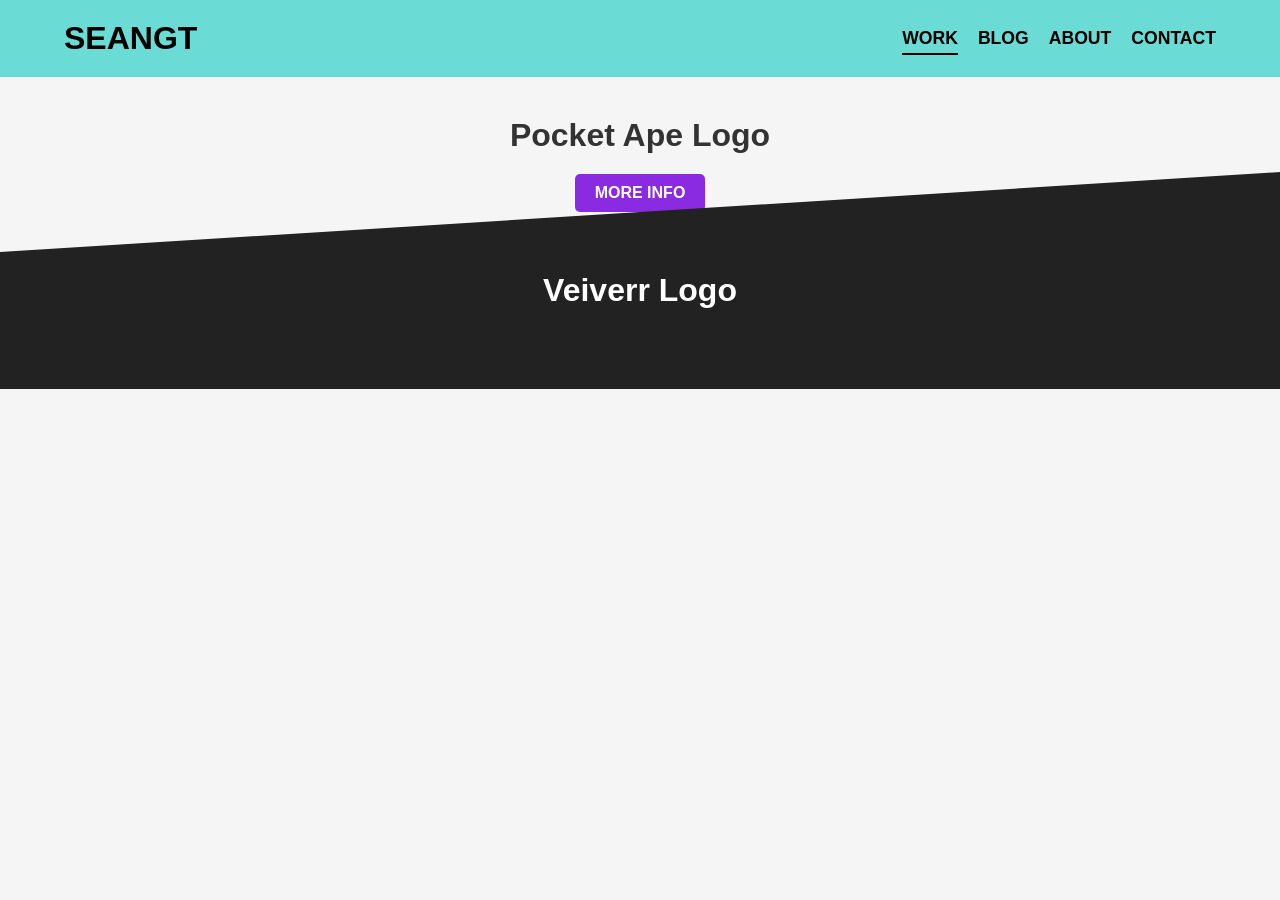
==== commit b1f7ad40: "Redesign website to match new mockup This commit completely redesigns the website to match the new, " ====
--- a/index.html
+++ b/index.html
@@ -1,557 +1,44 @@
-<!DOCTYPE html PUBLIC "-//W3C//DTD XHTML 1.0 Strict//EN"
- "http://www.w3.org/TR/xhtml1/DTD/xhtml1-strict.dtd">
-<html xmlns="http://www.w3.org/1999/xhtml">
-
+<!DOCTYPE html>
+<html lang="en">
 <head>
+    <meta charset="UTF-8">
+    <meta name="viewport" content="width=device-width, initial-scale=1.0">
+    <title>SEANGT Portfolio</title>
+    <link rel="stylesheet" href="new_style.css">
     <link rel="icon" type="image/png" href="images/SEANGT_favicon.png">
-    
-    <link href='http://fonts.googleapis.com/css?family=Roboto:300italic' rel='stylesheet' type='text/css'>
-    <link href='http://fonts.googleapis.com/css?family=Roboto:300' rel='stylesheet' type='text/css'>
-    <link href='http://fonts.googleapis.com/css?family=Roboto+Slab' rel='stylesheet' type='text/css'>
-    <link href='http://fonts.googleapis.com/css?family=Roboto+Slab:400' rel='stylesheet' type='text/css'>
-    <link href='http://fonts.googleapis.com/css?family=Roboto+Slab:300' rel='stylesheet' type='text/css'>
-    <link href='http://fonts.googleapis.com/css?family=Roboto+Slab:100' rel='stylesheet' type='text/css'>
-
-    <title>
-        SEANGT Portfolio
-    </title>
-    
-    <link type="text/css" rel="stylesheet" media="screen and (min-width: 1024px)" href="style.css">
-    <link rel="stylesheet" type="text/css" media="screen and (min-width: 687px) and (max-width: 1023px)" href="tablets.css" />
-    <link rel="stylesheet" type="text/css" media="screen and (max-width: 686px)" href="phones.css" />
-
-    <link rel="stylesheet" type="text/css" href="js/shadowbox-3.0.3/shadowbox.css">
-
-    <script src='http://ajax.googleapis.com/ajax/libs/jquery/1.8.3/jquery.min.js'></script>
-    <script src="js/jquery.localscroll.js" type="text/javascript"></script>
-    <script src="js/jquery.scrollTo.js" type="text/javascript"></script>
-    <script type="text/javascript" src="js/shadowbox-3.0.3/shadowbox.js"></script>
-    <script type="text/javascript"> 
-        Shadowbox.init(); 
-    </script>
-    <meta name="viewport" content="width=device-width, initial-scale=1">
 </head>
-
 <body>
-
-
-<a href="https://plus.google.com/116328517693907650623" rel="publisher"></a>
-
-<a name="top"></a>
-
-
-<div id="navbar">
-
-    <!--NAVIGATION-->
-    
-        <!--NAV BUTTONS-->
-        <ul>
-             <li class="nav">   
-                <a style="display:block" href="#top">
-                <h1><span style="display: none">SEANGT</span><img id="logo" class="resize" src="images/icon+type.png" alt="SEANGT Logo"></img></h1>
-                <img id="phone_logo" src="images/logo_small.png" alt="SEANGT Logo"></img>
-                </a>
-                
-            </li>
-            <li class="nav">
-                <h2>
-                <a style="display:block" href="#top" class="nav_button" id="person_button">
-                    <span>Person</span>
-                </a>
-                </h2>
-            </li>
-            <li class="nav">
-                <h2>
-                <a style="display:block" href="#ui" class="nav_button" id="ui_button">
-                    <span>UI Designer</span>
-                </a>
-                </h2>
-            </li>
-            <li class="nav">
-                <h2>
-                <a style="display:block" href="#art" class="nav_button" id="art_button">
-                    <span>Graphic Artist</span>
-                </a>
-                </h2>
-            </li>
-            <li class="nav">
-                <h2>
-                <a style="display:block" href="#music" class="nav_button" id="music_button">
-                    <span>Music Producer</span>
-                </a>
-                </h2>
-            </li>
-        </ul>
-        
-        <!--SOCIAL BUTTONS-->
-        <ul> 
-            <li class="social" id="email">
-            <a style="display:block" href="mailto:seangt@umich.edu" target="_blank">
-                <img src="images/email.png" alt="Email button"/>
-            </a>
-            </li>
-            <li class="social" id="facebook">
-            <a style="display:block" href="https://www.facebook.com/TheSEANGT" target="_blank">
-                <img src="images/facebook.png" alt="Facebook button"/>
-            </a>
-            </li>
-            <li class="social" id="soundcloud">
-            <a style="display:block" href="https://soundcloud.com/theseangt" target="_blank">
-                <img src="images/soundcloud.png" alt="Soundcloud button"/>
-            </a>
-            </li>
-            <li class="social" id="twitter">
-            <a style="display:block" href="https://twitter.com/theseangt" target="_blank">
-                <img src="images/twitter.png" alt="Twitter button"/>
-            </a>
-            </li>
-            <li class="social" id="linkedin">
-            <a style="display:block" href="http://www.linkedin.com/pub/sean-thomas/73/128/443" target="_blank">
-                <img src="images/linkedin.png" alt="Linkedin button"/>
-            </a>
-            </li>
-        </ul>
-     </div> 
-     
-    
-     
-<ul class="touch_social">
-    <li class="social touch" id="email">
-    <a style="display:block" href="mailto:seangt@umich.edu" target="_blank">
-        <img src="images/email.png" alt="Email button"/>
-    </a>
-    </li>
-    <li class="social touch" id="facebook">
-    <a style="display:block" href="https://www.facebook.com/TheSEANGT" target="_blank">
-        <img src="images/facebook.png" alt="Facebook button"/>
-    </a>
-    </li>
-    <li class="social touch" id="soundcloud">
-    <a style="display:block" href="https://soundcloud.com/theseangt" target="_blank">
-        <img id="scloud" src="images/soundcloud.png" alt="Soundcloud button"/>
-    </a>
-    </li>
-    <li class="social touch" id="twitter">
-    <a style="display:block" href="https://twitter.com/theseangt" target="_blank">
-        <img src="images/twitter.png" alt="Twitter button"/>
-    </a>
-    </li>
-    <li class="social touch" id="linkedin">
-    <a style="display:block" href="http://www.linkedin.com/pub/sean-thomas/73/128/443" target="_blank">
-        <img src="images/linkedin.png" alt="Linkedin button"/>
-    </a>
-    </li>
-</ul>
-
-<div id="container"> 
-
-<div id="content">
-
-<ul>
-    <!--PERSON SECTION-->
-    
-    <li id="card1">    
-        <ul>
-            <!--ABOUT ME CARD-->
-            <li id="card">
-                <a href="images/kayak_large.png" rel="lightbox" title="Kayaking on the Huron River">
-                <div id="kayak_img">
-                    <img class="source" src="images/kayak_large.png" alt="Kayaking on the Huron River"/>
-                    <img class="hoverimage" src="images/arrows.png" alt="" />
+    <header>
+        <div class="container">
+            <div class="logo">
+                SEANGT
+            </div>
+            <nav>
+                <ul>
+                    <li><a href="#work" class="active">WORK</a></li>
+                    <li><a href="#blog">BLOG</a></li>
+                    <li><a href="#about">ABOUT</a></li>
+                    <li><a href="#contact">CONTACT</a></li>
+                </ul>
+            </nav>
+        </div>
+    </header>
+    <main>
+        <section id="work">
+            <div class="container">
+                <div class="project" id="pocket-ape">
+                    <div class="project-logo">Pocket Ape Logo</div>
+                    <a href="#" class="more-info">MORE INFO</a>
                 </div>
-                </a>
-                <div id="sean_thomas_title"><h3>Sean Thomas</h3></div>
-                <div id="sean_thomas_text"><p>I’m a 23-year-old graduate from the University of Michigan with a Bachelor of Arts in Social Computing Informatics. I live in Ann Arbor, Michigan and enjoy biking, kayaking, and getting my groove on. I’m currently working toward a career in UI design and development while learning to produce music on my own as a hobby. Feel free to scroll down the page for more info on my most recent projects.
-                </br></br>
-                Request a resumé:</br>
-                <a class="text_link" href="mailto:seangt@umich.edu" target="_blank">seangt@umich.edu</a></p></div>
-                <br style="clear: both" />
-            </li>
-        </ul>
-    </li>
-    
-    
-    <!--UI DESIGN SECTION-->
-    <li class="title">    
-        <a name="ui"></a>
-        <div class="scrollfixer" id="ui_fixer"></div>
-        <h2>
-        <div id="title">
-            <span class="underline" id="ui_title">UI Design</span>
-        </div>
-        </h2>
-    </li>
-
-    <li class="cards">
-        <ul>
-            <!--AMAUMD CARD-->
-            <li id="card">         
-                <a href="images/amaumd.png" rel="lightbox[ama]" title="AMA UM Dearborn desktop/wide homepage">
-                <div id="ama1_img">
-                    <img class="source" src="images/amaumd.png" alt="AMA UM Dearborn desktop/wide homepage"/>
-                    <img class="hoverimage" src="images/arrows.png" alt="" /></div>
-                </a>
-                <div id="ama1_title"><h3>AMA UofM Dearborn Website</h3></div>
-                <div id="ama1_text"><p>The American Marketing Association at University of Michigan Dearborn challenged me to build 
-                a client-accessible site they can post to and show updates from
-                Instagram and a Google Calendar. I chose Wordpress as the base for the post management, then heavily customized every part
-                of the layout. There is custom navigation based on Wordpress categories, an email-sending form I built for new members to join,
-                custom sidebar with extra information, Instagram feed on the top, and a customized Google Calendar widget. The navigation,
-                search, sidebar opening and closing (when mobile or squeezed), and the form are all animated with CSS. Of course, like this
-                site, the entire website dynamically changes based on browser width/device.</br></br>
-                Please check out all of the fancy features at:</br>
-                <a class="text_link" href="http://amaumd.com" target="_blank">amaumd.com</a></p></div>
-            
-                <a href="images/amaumd_phone.png" rel="lightbox[ama]" title="Mobile or small-width view of amaumd.com">
-                    <div id="ama2_img">
-                        <img class="source" src="images/amaumd_phone.png" alt="Mobile or small-width view of amaumd.com"/>
-                        <img class="hoverimage" src="images/arrows.png" alt="" />
-                    </div>
-                </a>
-                <div id="ama2_title"><h3>Mobile view</h3></div>
-                <div id="ama2_text"><p>The wordpress theme I worked from already implemented a dynamic layout for all of the 
-                various parts of posts, so I modified the styling and hid my sidebar when the browser width was too small. Also 
-                changed some font sizes and tweaked other things to be more usable on the mobile web. </p></div>
-                <br style="clear: both" />
-            </li>
-            
-            <!--PORTFOLIO CARD-->
-            <li id="card">         
-                <a href="images/Portfolio_v1.0_large.png" rel="lightbox[portfolio]" title="First mock-up of my portfolio site">
-                <div id="portfolio1_img">
-                    <img class="source" src="images/Portfolio_v1.0_large.png" alt="Portfolio site version 1"/>
-                    <img class="hoverimage" src="images/arrows.png" alt="" /></div>
-                </a>
-                <div id="portfolio1_title"><h3>Portfolio v1.0</h3></div>
-                <div id="portfolio1_text"><p>This was the first design mock-up for this site. It’s heavily Google Now inspired, and was basically just a warm-up exercise to get the design ideas flowing. It ended up being a little too grey for my tastes, and so I never coded it.</p></div>
-            
-                <a href="images/Portfolio_v2.0_large.png" rel="lightbox[portfolio]" title="Second mock-up of my portfolio site">
-                    <div id="portfolio2_img">
-                        <img class="source" src="images/Portfolio_v2.0_large.png" alt="Portfolio site version 2"/>
-                        <img class="hoverimage" src="images/arrows.png" alt="" />
-                    </div>
-                </a>
-                <div id="portfolio2_title"><h3>Portfolio v2.0</h3></div>
-                <div id="portfolio2_text"><p>After a boring look at my old design, I tried to spice it up. I even made myself a new logo. Here it includes the old custom logotype I made that I later changed for better readability. My main issue here was the navigation, once I got to this point I realized it was probably best to put it on the side - Especially for a linear one-page site like this one.</p></div>
-                <br style="clear: both" />
-            </li>
-        </ul>
-    </li>
-    
-    
-    <!--GRAPHIC ART SECTION--> 
-    <li class="title">    
-        <a name="art"></a>
-        <div class="scrollfixer" id="art_fixer"></div>
-        <h2>
-        <div id="title">
-            <span class="underline" id="art_title">Graphic Art</span>
-        </div>
-        </h2>
-    </li>
-    
-    <li class="cards">    
-        <ul>
-            <!--TIMELINE CARD-->
-            <li id="card">
-                <a href="images/mark_large.png" rel="lightbox" title="Marc Chagall Timeline Poster">
-                <div id="timeline_img">
-                    <img class="source" src="images/mark_large.png" alt="Marc Chagall Timeline Poster"/>
-                    <img class="hoverimage" src="images/arrows.png" alt="" />
+            </div>
+        </section>
+        <section id="veiverr-section">
+            <div class="container">
+                <div class="project" id="veiverr">
+                    <div class="project-logo">Veiverr Logo</div>
                 </div>
-                </a>
-                <div id="timeline_title"><h3>Timeline Poster</h3></div>
-                <div id="timeline_text"><p>For this project I had to make a timeline of an artist’s life. I chose Mark Chagall because he used the most color out of the options. I quickly realized 15 images were not going to fit on an 11x17” poster in a straight line, so I developed this idea with the colored lines connecting everything to a timeline on the right. The color scheme, title font, and background shapes are all inspired by his artwork that commonly incorporated multiple colors and geometric shapes.</p></div>
-                <br style="clear: both" />
-            </li>
-            
-            <!--A2LP CARD-->
-            <li id="card">
-                
-                <div id="right_images">
-                <a href="images/a2lp1_large.png" rel="lightbox[a2lp]" title="Color Scheme">
-                    <div id="a2lp1_img">
-                        <img class="source" src="images/a2lp1_large.png" alt="A2LP Logo Design Guide Page 1"/>
-                        <img class="hoverimage" src="images/arrows.png" alt="" />
-                    </div>
-                </a>
-
-                <a href="images/a2lp2_large.png" rel="lightbox[a2lp]" title="Size Guidelines">
-                    <div id="a2lp2_img">
-                        <img class="source" src="images/a2lp2_large.png" alt="A2LP Logo Design Guide Page 2"/>
-                        <img class="hoverimage" src="images/arrows.png" alt="" />
-                    </div>
-                </a>
-
-                <a href="images/a2lp3_large.png" rel="lightbox[a2lp]" title="Spacing Guidelines">
-                    <div id="a2lp3_img">
-                        <img class="source" src="images/a2lp3_large.png" alt="A2LP Logo Design Guide Page 3"/>
-                        <img class="hoverimage" src="images/arrows.png" alt="" />
-                    </div>
-                </a>
-
-                <a href="images/a2lp4_large.png" rel="lightbox[a2lp]" title="Color Variations">
-                    <div id="a2lp4_img">
-                        <img class="source" src="images/a2lp4_large.png" alt="A2LP Logo Design Guide Page 4"/>
-                        <img class="hoverimage" src="images/arrows.png" alt="" />
-                    </div>
-                </a>
-
-                <a href="images/a2lp5_large.png" rel="lightbox[a2lp]" title="Merchandising">
-                    <div id="a2lp5_img">
-                        <img class="source" src="images/a2lp5_large.png" alt="A2LP Logo Design Guide Page 5"/>
-                        <img class="hoverimage" src="images/arrows.png" alt="" />
-                    </div>
-                </a>
-                </div>
-                <div id="left_text">                     
-                <div id="a2lp_title"><h3>A2LP Branding</h3></div>
-                <div id="a2lp_text"><p>During my design process for this brand, I researched multiple other organizations that dealt with language and learning. Many of them utilize a circle-style logo with figures of people. I decided to stick with the circle theme, but make it more relevant. The speech bubbles represent the child’s native and foreign languages. A venn-diagram-style intersection stands for the way the Ann Arbor Languages Partnership helps children bring the two together. Proper spacing, scaling, recoloring, and merchandising are covered in this design guide.</p></div>
-                </div>
-                <br style="clear: both" />
-            </li>
-
-            <!--BUSINESS CARDS CARD-->
-            <li id="card">
-                
-                <div id="left_images">
-                <a href="images/card11_large.png" rel="lightbox[business]" title="English version of first design">
-                    <div id="card11_img">
-                        <img class="source" src="images/card11_large.png" alt="English version of first design"/>
-                        <img class="hoverimage" src="images/arrows.png" alt="" />
-                    </div>
-                </a>
-
-                <a href="images/card12_large.png" rel="lightbox[business]" title="Alternate language version of first design">
-                    <div id="card12_img">
-                        <img class="source" src="images/card12_large.png" alt="Alternate language version of first design"/>
-                        <img class="hoverimage" src="images/arrows.png" alt="" />
-                    </div>
-                </a>
-
-                <a href="images/card2_large.png" rel="lightbox[business]" title="Digital business card">
-                    <div id="card2_img">
-                        <img class="source" src="images/card2_large.png" alt="Digital business card"/>
-                        <img class="hoverimage" src="images/arrows.png" alt="" />
-                    </div>
-                </a>
-
-                <a href="images/card31_large.png" rel="lightbox[business]" title="Front of triad color scheme portrait card">
-                    <div id="card31_img">
-                        <img class="source" src="images/card31_large.png" alt="Front of triad color scheme portrait card"/>
-                        <img class="hoverimage" src="images/arrows.png" alt="" />
-                    </div>
-                </a>
-
-                <a href="images/card32_large.png" rel="lightbox[business]" title="Back of triad color scheme portrait card">
-                    <div id="card32_img">
-                        <img class="source" src="images/card32_large.png" alt="Back of triad color scheme portrait card"/>
-                        <img class="hoverimage" src="images/arrows.png" alt="" />
-                    </div>
-                </a>
-                </div>
-                <div id="right_text">                             
-                <div id="business_title"><h3>Business Cards</h3></div>
-                <div id="business_text"><p>These business cards were part of an assignment for one of my classes at UofM. I had to make one design which utilized a font that supported non-english characters (top), one design for a digital card with social links (middle), and finally one with a triad color scheme in portait orientation (bottom).</p></div>
-                </div>
-                <br style="clear: both" />
-            </li>
-        </ul>
-    </li>
-    
-    
-    <!--MUSIC SECTION-->
-    <li class="title">    
-        <a name="music"></a>
-        <div class="scrollfixer" id="music_fixer"></div>
-        <h2>
-        <div id="title">
-            <span class="underline" id="music_title">Music</span>
-        </div>
-        </h2>
-    </li>
-    
-    <li class="cards">    
-        <ul>
-
-            <!--REINTRO CARD-->
-            <li id="card">
-                <div id="profanity">*WARNING: Gratuitous profanity is contained throughout these demos.*</div>
-                <div id="reintro_player1">
-                <iframe width="100%" height="166" scrolling="no" frameborder="no" src="https://w.soundcloud.com/player/?url=http%3A%2F%2Fapi.soundcloud.com%2Ftracks%2F95054769&amp;color=3bf2be&amp;auto_play=false&amp;show_artwork=true"></iframe>
-                </div>
-                <div id="reintro1_title"><h3>Reintroduction Demo V3</h3></div>
-                <div id="reintro1_text"><p>This is the furthest this song has gotten so far. The previous two demos are below. In this one I came a little closer to a good mix that's loud enough for each part, but it's almost impossible to mix correctly with $8 headphones. That said, I played with getting out some of the things that are stressing me out lately in this version. I also added a fun Tyra Banks snippet.</p></div>
-                
-                <div id="reintro_player2">
-                <iframe width="100%" height="166" scrolling="no" frameborder="no" src="https://w.soundcloud.com/player/?url=http%3A%2F%2Fapi.soundcloud.com%2Ftracks%2F87551521&amp;color=3bf2be&amp;auto_play=false&amp;show_artwork=true"></iframe>
-                </div>
-                <div id="reintro2_title"><h3>Reintroduction Demo V2</h3></div>
-                <div id="reintro2_text"><p>In the second version, I changed the beat of the non-crazy parts to something more complex than beat-clap-beat-clap. I also toned down the clap and amped up the bass. This was the first version with vocals and better risers before the bass drops as well.</p></div>
-                
-                <div id="reintro_player3">
-                <iframe width="100%" height="166" scrolling="no" frameborder="no" src="https://w.soundcloud.com/player/?url=http%3A%2F%2Fapi.soundcloud.com%2Ftracks%2F81224122&amp;color=3bf2be&amp;auto_play=false&amp;show_artwork=true"></iframe>
-                </div>    
-                <div id="reintro3_title"><h3>Reintroduction Demo V1</h3></div>
-                <div id="reintro3_text"><p>In the very first demo of this song, I wanted it to be about reintroducing myself as "SEANGT" and what that meant. Sort of a rebirth style dance anthem. I was learning as I went with this, watching youtube tutorial after youtube tutorial to figure out each little option in Logic Pro 9.</p></div>
-            </li>
-            
-            <!--TEST CARD-->
-            <li id="card">
-                <div id="test_player">
-                <iframe width="100%" height="166" scrolling="no" frameborder="no" src="https://w.soundcloud.com/player/?url=http%3A%2F%2Fapi.soundcloud.com%2Ftracks%2F77625904&amp;color=3bf2be&amp;auto_play=false&amp;show_artwork=true"></iframe>
-                </div>
-                <div id="test_title"><h3>First tutorial with Logic Pro</h3></div>
-                <div id="test_text"><p>This was the first thing I produced in Logic Pro after taking a while to figure out which software was best to use for this kind of thing outside of Garageband. The tutorial called for adding drums, hihats, etc, so I added something like in the tutorial I watched for each part. After working on it for a little while I got this. You can tell it was my first use of Logic because I couldn't figure out how to trim the output and there's 2 minutes of silence on the end. Lame.</p></div>
-            </li>
-
-            <!--TEAL CARD-->
-            <li id="card">
-                <div id="teal_player1">
-                <iframe width="100%" height="166" scrolling="no" frameborder="no" src="https://w.soundcloud.com/player/?url=http%3A%2F%2Fapi.soundcloud.com%2Ftracks%2F68488209&amp;color=3bf2be&amp;auto_play=false&amp;show_artwork=true"></iframe>
-                </div>
-                <div id="teal_title"><h3>The Real Teal</h3></div>
-                <div id="teal_text"><p>Once I got the garageband tune below down, I tweaked it a little for louder bass and threw a few lines of lyrics on there. I played with the vocal effects to try them out as well. I was going to add more lyrics, but by the time I got to the first line I was really excited and just copy+pasted what I had over the rest to put it out.</p></div>
-                
-                <div id="teal2_player2">
-                <iframe width="100%" height="166" scrolling="no" frameborder="no" src="https://w.soundcloud.com/player/?url=http%3A%2F%2Fapi.soundcloud.com%2Ftracks%2F68395679&amp;color=3bf2be&amp;auto_play=false&amp;show_artwork=true"></iframe>
-                </div>
-                <div id="teal2_title"><h3>Garageband Shenanigans</h3></div>
-                <div id="teal2_text"><p>This was what I came up with after 8 hours in Garageband for the first time. The bass is super low but there's a pretty fun beat in there somewhere.</p></div>
-            </li>
-        </ul>
-    </li>
-    
-</ul>
-</div>
-
-</div>
-</body> 
-
-<!-----------------JAVASCRIPT--------------------->
-<script type="text/javascript">
-
-
-$(window).scroll(function() {
-
-/* scrolly selection: Person */
-var top = $(window).scrollTop();
-var ui = $("#ui_fixer").offset().top
-var art = $("#art_fixer").offset().top
-var music = $("#music_fixer").offset().top
-if(top < ui) 
-    {
-    $("#person_button").css('background-color', '#0894fe');
-    $("#person_button").css('color', 'white');
-    } 
-else 
-    {
-    $("#person_button").css('background-color', '#3BF2BE');
-    $("#person_button").css('color', 'black');
-    }
-/* scrolly selection: UI Designer */       
-
-if(top >= ui && top < art) 
-    {
-    $("#ui_button").css('background-color', '#0894fe');
-    $("#ui_button").css('color', 'white');
-    } 
-else 
-    {
-    $("#ui_button").css('background-color', '#3BF2BE');
-    $("#ui_button").css('color', 'black');
-    }
-
-/* scrolly selection: Graphic Artist */     
-
-if(top >= art && top < music) 
-    {
-    $("#art_button").css('background-color', '#0894fe');
-    $("#art_button").css('color', 'white');
-    }
-else 
-    {
-    $("#art_button").css('background-color', '#3BF2BE');
-    $("#art_button").css('color', 'black');
-    }
-
-/* scrolly selection: Music Producer */
-
-if(top >= music) 
-    {
-    $("#music_button").css('background-color', '#0894fe');
-    $("#music_button").css('color', 'white');
-    } 
-else 
-    {
-    $("#music_button").css('background-color', '#3BF2BE');
-    $("#music_button").css('color', 'black');
-    }
-
-/* scrolly navi *//*
-if ($(window).height() > 582 && $(window).width() >= 1024)
-    {
-    if ($(window).scrollTop() > 193 && $(window).scrollTop() <246) 
-        {
-        $('h1').css('position', 'fixed');
-        $('h1').css('margin-top', '0px');
-        
-        $('.buttons').css('position', 'absolute');
-        $('.buttons').css('margin-top', '260px');
-        }
-    else if($(window).scrollTop() >=246)
-        {
-        $('h1').css('position', 'fixed');
-        $('h1').css('margin-top', '0px');
-        
-        $('.buttons').css('position', 'fixed');
-        $('.buttons').css('margin-top', '15px');
-        }
-    
-    else
-        {
-        $('h1').css('position', 'relative');
-        $('h1').css('margin-top', '193px');
-        
-        $('.buttons').css('position', 'relative');
-        $('.buttons').css('margin-top', '');
-        }
-    }
-else
-    {
-    $('h1').css('position', 'relative');
-    $('h1').css('margin-top', '193px');
-        
-    $('.buttons').css('position', 'relative');
-    $('.buttons').css('margin-top', '');
-    }*/
-});
-/*
-$(window).resize(function() {
-    $(window).trigger('scroll');
-});*/
-
-/* click then scroll animation */
-$.localScroll({duration:200});
-/*
-(function($){
-
-
-    // When a link is clicked, use AJAX to load that page
-    // but use pushState to change the URL bar
-    $(document).on('click', 'a', function(e){
-        e.preventDefault();
-        history.pushState({page: this.href}, '', this.href);
-        loadPage('#frontPage', this.href);
-    });
-
-    // This event is triggered when you visit a page in the history
-    // like when yu push the "back" button
-    $(window).on('popstate', function(e){
-        $('#sb-nav-close').click();
-        loadPage('#frontPage', location.pathname);
-        console.log(e.originalEvent.state);
-    });
-}(jQuery)); */
- 
-</script> +            </div>
+        </section>
+    </main>
+</body>
+</html>
--- a/new_style.css
+++ b/new_style.css
@@ -0,0 +1,147 @@
+/* General Body Styles */
+body {
+    font-family: 'Helvetica Neue', Helvetica, Arial, sans-serif;
+    margin: 0;
+    background-color: #f5f5f5; /* Light grey background */
+    color: #333;
+}
+
+.container {
+    width: 90%;
+    max-width: 1200px;
+    margin: 0 auto;
+}
+
+/* Header and Navigation */
+header {
+    background-color: #6BDBD5; /* Teal background from mockup */
+    padding: 20px 0;
+}
+
+header .container {
+    display: flex;
+    justify-content: space-between;
+    align-items: center;
+}
+
+.logo {
+    font-size: 2em;
+    font-weight: bold;
+    color: #000;
+    /* I will add more styles for the diamond later */
+}
+
+nav ul {
+    list-style: none;
+    margin: 0;
+    padding: 0;
+    display: flex;
+}
+
+nav li {
+    margin-left: 20px;
+}
+
+nav a {
+    text-decoration: none;
+    color: #000;
+    font-weight: bold;
+    font-size: 1.1em;
+    padding-bottom: 5px;
+}
+
+nav a.active {
+    border-bottom: 2px solid #000;
+}
+
+/* Main Content */
+main {
+    padding: 40px 0;
+}
+
+.project {
+    text-align: center;
+    margin-bottom: 40px;
+}
+
+#pocket-ape {
+    /* Styles for the Pocket Ape section */
+}
+
+.project-logo {
+    margin-bottom: 20px;
+    /* Placeholder styles for the logo */
+    font-size: 2em;
+    font-weight: bold;
+}
+
+.more-info {
+    display: inline-block;
+    background-color: #8A2BE2; /* Purple from mockup */
+    color: #fff;
+    padding: 10px 20px;
+    border-radius: 5px;
+    text-decoration: none;
+    font-weight: bold;
+    transition: background-color 0.3s;
+}
+
+.more-info:hover {
+    background-color: #7B24CB; /* Darker purple on hover */
+}
+
+#veiverr-section {
+    background-color: #222; /* Dark grey from mockup */
+    color: #fff;
+    padding: 100px 0 40px; /* More top padding to account for the clip-path */
+    margin-top: -80px; /* Pull the section up to overlap with the clip-path area */
+    clip-path: polygon(0 80px, 100% 0, 100% 100%, 0% 100%);
+}
+
+/* Responsive Design */
+
+/* Tablets */
+@media (max-width: 768px) {
+    header .container {
+        flex-direction: column;
+    }
+
+    .logo {
+        margin-bottom: 20px;
+    }
+
+    nav ul {
+        flex-direction: column;
+        align-items: center;
+    }
+
+    nav li {
+        margin: 10px 0;
+    }
+}
+
+/* Mobile Phones */
+@media (max-width: 480px) {
+    .logo {
+        font-size: 1.5em;
+    }
+
+    nav a {
+        font-size: 1em;
+    }
+
+    .project-logo {
+        font-size: 1.5em;
+    }
+
+    .more-info {
+        padding: 8px 16px;
+        font-size: 0.9em;
+    }
+
+    #veiverr-section {
+        padding-top: 60px;
+        margin-top: -40px;
+        clip-path: polygon(0 40px, 100% 0, 100% 100%, 0% 100%);
+    }
+}
